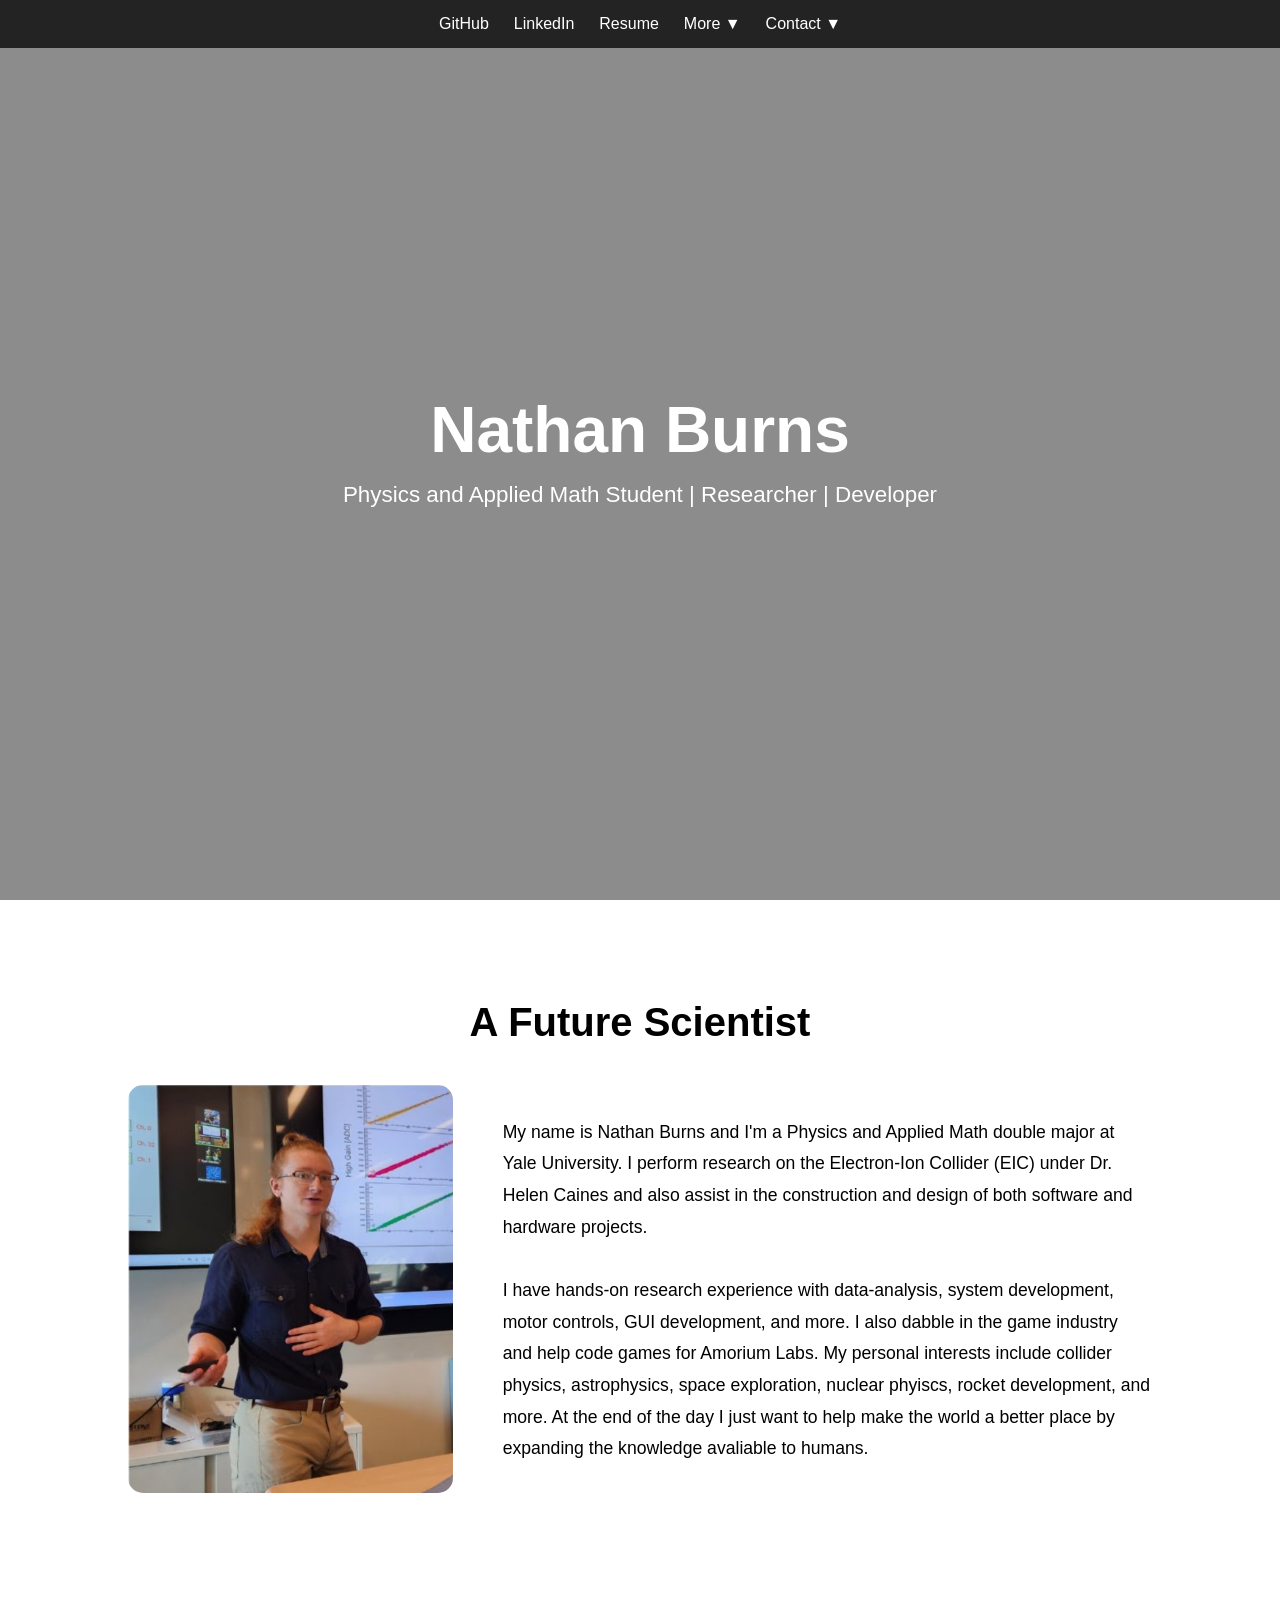
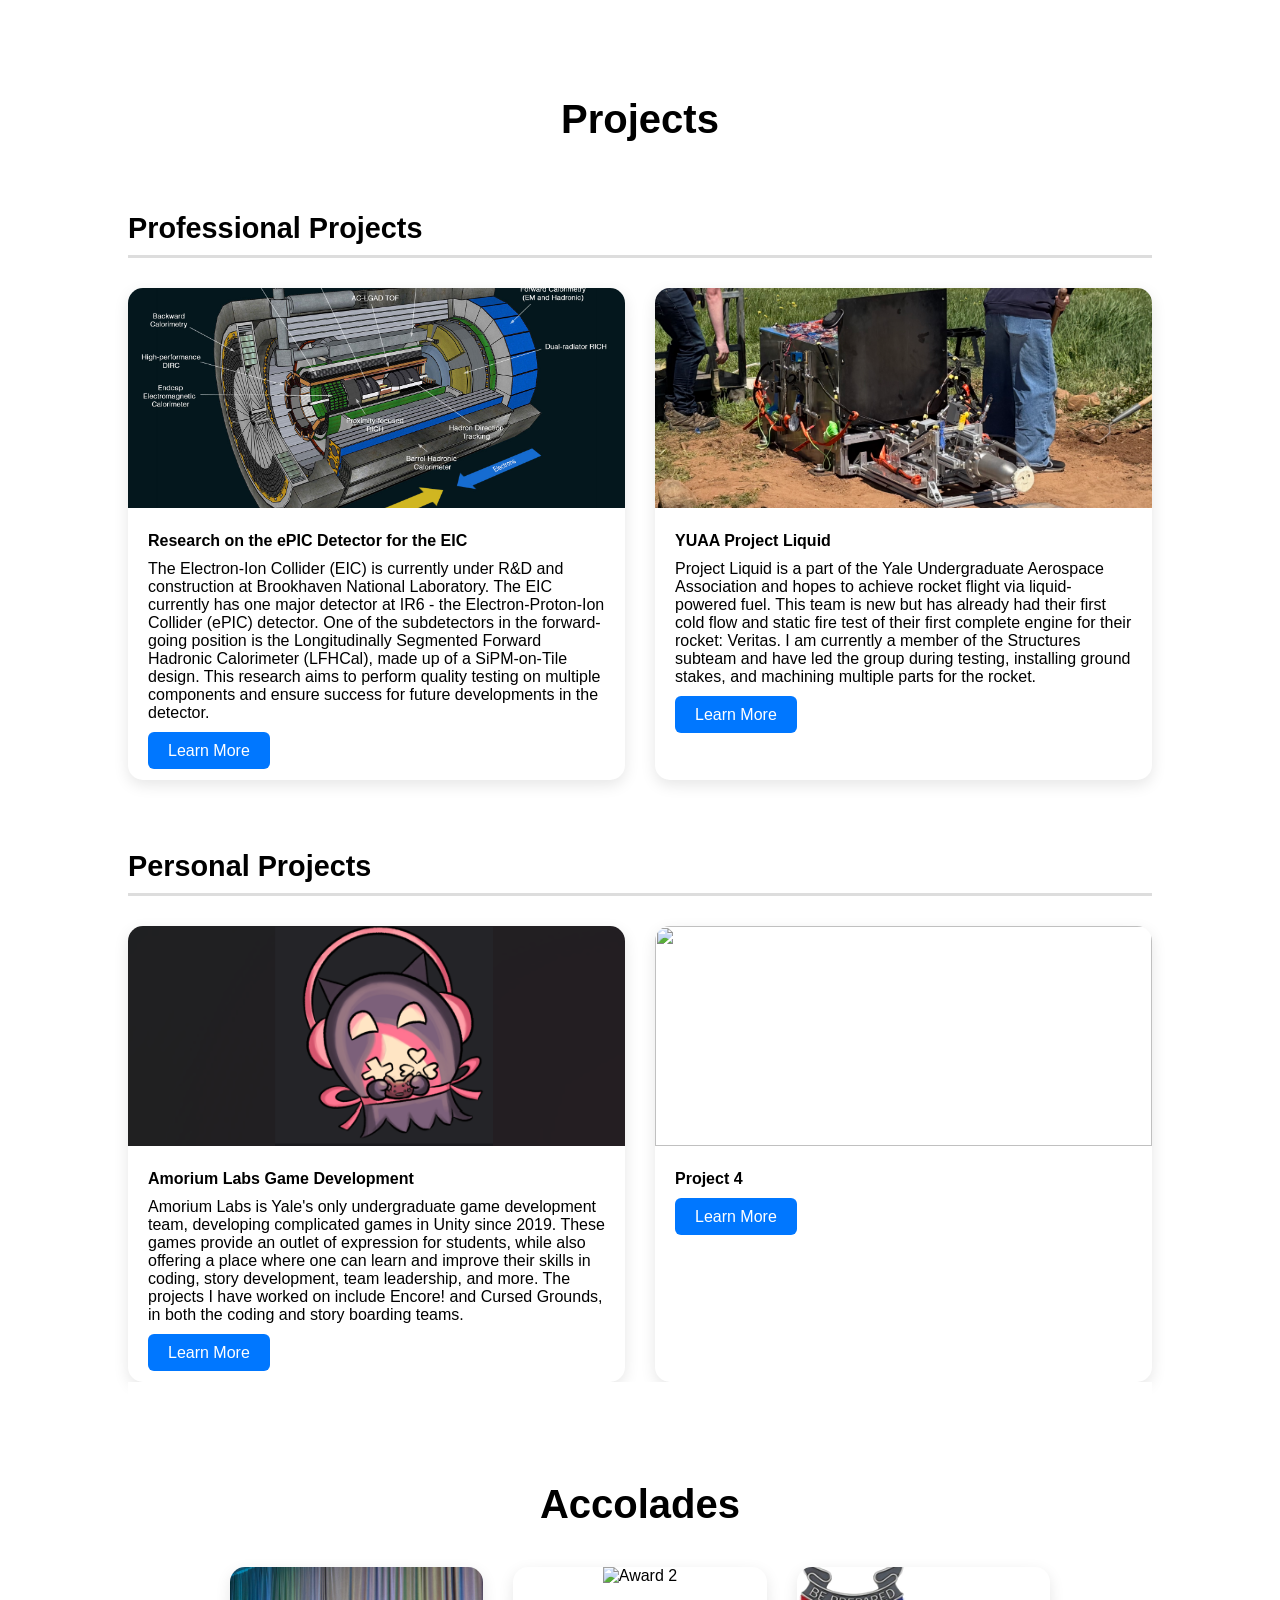
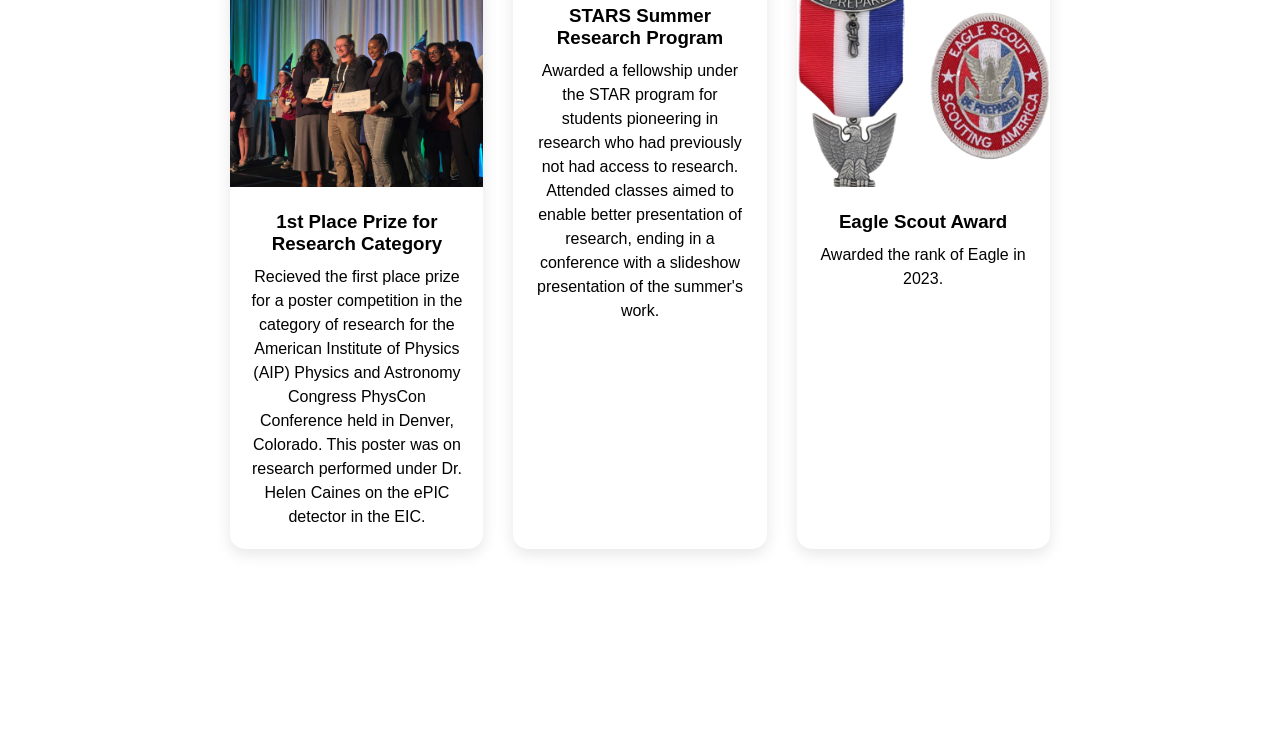
==== index.html @ 67f85440 "Update index.html" ====
<!DOCTYPE html>

<html lang="en">
<head>
    <meta charset="UTF-8">
    <meta name="viewport" content="width=device-width, initial-scale=1.0">
    <title>Nathan Burns | Portfolio</title>


<style>

    *{
        margin:0;
        padding:0;
        box-sizing:border-box;
        font-family:Arial, Helvetica, sans-serif;
    }

    html{
        scroll-behavior:smooth;
    }

    body{
        background:white;
        overflow-x:hidden;
    }

    /* ---------------- HEADER ---------------- */

    header{
        position:fixed;
        top:0;
        width:100%;
        z-index:1000;
        background:rgba(0,0,0,0.75);
        backdrop-filter:blur(8px);
    }

    nav{
        display:flex;
        justify-content:center;
        align-items:center;
        gap:25px;
        padding:15px;
    }

    nav a,
    .dropdown-btn{
        color:white;
        text-decoration:none;
        cursor:pointer;
        font-size:1rem;
        transition:.3s;
    }

    nav a:hover,
    .dropdown-btn:hover{
        color:#00bfff;
    }

    /* ---------------- DROPDOWN ---------------- */

    .dropdown{
        position:relative;
    }

    .dropdown-content{
        display:none;
        position:absolute;
        top:100%;
        left:0;
        min-width:240px;
        background:white;
        border-radius:8px;
        overflow:hidden;
        box-shadow:0 0 20px rgba(0,0,0,.15);
    }

    .dropdown:hover .dropdown-content{
        display:block;
    }

    .dropdown-content a{
        color:black;
        display:block;
        padding:12px;
    }

    .dropdown-content a:hover{
        background:#f2f2f2;
    }

    .dropdown-header{
        font-weight:bold;
        padding:10px;
        background:#ececec;
        color:#333;
    }

    .divider{
        border-top:1px solid #ddd;
    }

    /* ---------------- HERO ---------------- */

    .hero{
        height:100vh;
        background-image:url("images/Sphenix_Detector.jpeg");
        background-size:cover;
        background-position:center;
        display:flex;
        justify-content:center;
        align-items:center;
        text-align:center;
        color:white;
        position:relative;
    }

    .hero::before{
        content:"";
        position:absolute;
        inset:0;
        background:rgba(0,0,0,0.45);
    }

    .hero-content{
        position:relative;
        z-index:1;
    }

    .hero h1{
        font-size:4rem;
        margin-bottom:15px;
    }

    .hero p{
        font-size:1.4rem;
    }

    /* ---------------- SECTIONS ---------------- */

    section{
        padding:100px 10%;
        background:white;
    }

    h2{
        font-size:2.5rem;
        margin-bottom:40px;
        text-align:center;
    }

    /* ---------------- ABOUT ---------------- */

    .about-container{
        display:flex;
        gap:50px;
        align-items:center;
        flex-wrap:wrap;
    }

    .about-image{
        flex:1;
        min-width:250px;
    }

    .about-image img{
        width:100%;
        border-radius:15px;
    }

    .about-text{
        flex:2;
        min-width:300px;
        font-size:1.1rem;
        line-height:1.8;
    }

    /* ---------------- PROJECTS ---------------- */

    .project-category{
        margin-top:70px;
    }

    .project-category h3{
        margin-bottom:30px;
        font-size:1.8rem;
        border-bottom:3px solid #ddd;
        padding-bottom:10px;
    }

    .project-grid{
        display:grid;
        grid-template-columns:repeat(auto-fit, minmax(350px, 1fr));
        gap:30px;
    }

    .project-card{
        background:white;
        border-radius:15px;
        overflow:hidden;
        box-shadow:0 5px 15px rgba(0,0,0,.1);
        transition:.3s;
    }

    .project-card:hover{
        transform:translateY(-5px);
    }

    .project-card img{
        width:100%;
        height:220px;
        object-fit:cover;
    }

    .project-info{
        padding:20px;
    }

    .project-info h4{
        margin-bottom:10px;
    }

    .project-info p{
        margin-bottom:20px;
    }

    .project-btn{
        background:#0077ff;
        color:white;
        text-decoration:none;
        padding:10px 20px;
        border-radius:6px;
    }

    .project-btn:hover{
        background:#0059bf;
    }


    /* ---------------- ACCOLADES ---------------- */

    .accolades-grid{
        display:grid;
        grid-template-columns:repeat(auto-fit, minmax(250px, 1fr));
        gap:30px;
        margin-top:40px;
    }
    
    .accolade-card{
        text-align:center;
        background:white;
        border-radius:15px;
        overflow:hidden;
        box-shadow:0 5px 15px rgba(0,0,0,.1);
        transition:.3s;
    }
    
    .accolade-card:hover{
        transform:translateY(-5px);
    }
    
    .accolade-card img{
        width:100%;
        height:220px;
        object-fit:cover;
    }
    
    .accolade-info{
        padding:20px;
    }
    
    .accolade-info h3{
        margin-bottom:10px;
    }
    
    .accolade-info p{
        line-height:1.5;
    }

    /* ---------------- ANIMATIONS ---------------- */

    .hidden{
        opacity:0;
        transform:translateY(80px);
        transition:all 1s ease;
    }

    .show{
        opacity:1;
        transform:translateY(0);
    }

    /* ---------------- MOBILE ---------------- */

    @media(max-width:768px){

        .hero h1{
            font-size:2.5rem;
        }

        nav{
            flex-wrap:wrap;
        }

        .about-container{
            flex-direction:column;
        }
    }

</style>


</head>

<body>

<header>


<nav>

    <a href="https://github.com/NathanB6617">GitHub</a>

    <a href="https://www.linkedin.com/in/nathanael-burns-0541903a4/">
        LinkedIn
    </a>

    <a href="BURNS_NATHAN_CV_2026.docx" download>
        Resume
    </a>

    <div class="dropdown">

        <span class="dropdown-btn">
            More ▼
        </span>

        <div class="dropdown-content">

            <a href="projects/epic.html">
                ePIC Detector
            </a>

            <a href="projects/fusion.html">
                Project Liquid
            </a>

            <div class="divider"></div>

            <a href="projects/mira.html">
                Amorium Labs
            </a>

            <a href="projects/project2.html">
                Personal Game Development
            </a>
            <a href="#accolades">
                Accolades</a>

        </div>
    </div>

    <div class="dropdown">

        <span class="dropdown-btn">
            Contact ▼
        </span>

        <div class="dropdown-content">

            <a>Email: INSERT EMAIL </a>

            <a>Phone: INSERT PHONE </a>

        </div>

    </div>

</nav>


</header>

<section class="hero">


<div class="hero-content">

    <h1>Nathan Burns</h1>

    <p>
        Physics and Applied Math Student | Researcher | Developer
    </p>

</div>


</section>

<section id="about" class="hidden">


<h2>A Future Scientist</h2>

<div class="about-container">

    <div class="about-image">
        <img src="images/Giving_Talk.jpg" alt="Profile Picture">
    </div>

    <div class="about-text">

        <p>

            My name is Nathan Burns and I'm a Physics and Applied Math double major at Yale University. I perform research on the Electron-Ion Collider (EIC) under Dr. Helen Caines and also assist in the construction and design of both software and hardware projects.
<br> <br>
            I have hands-on research experience with data-analysis, system development, motor controls, GUI development, and more. I also dabble in the game industry and help code games for Amorium Labs. My personal interests include collider physics, astrophysics, space exploration, nuclear phyiscs, rocket development, and more. At the end of the day I just want to help make the world a better place by expanding the knowledge avaliable to humans. 

        </p>

    </div>

</div>


</section>

<section id="projects" class="hidden">


<h2>Projects</h2>

<div class="project-category">

    <h3>Professional Projects</h3>

    <div class="project-grid">

        <div class="project-card">

            <img src="images/ePIC_Image.jpg">

            <div class="project-info">

                <h4>Research on the ePIC Detector for the EIC</h4>

                <p>
                    The Electron-Ion Collider (EIC) is currently under R&D and construction at Brookhaven National Laboratory. The EIC currently has one major detector at IR6 - the Electron-Proton-Ion Collider (ePIC) detector. One of the subdetectors in the forward-going position is the Longitudinally Segmented Forward Hadronic Calorimeter (LFHCal), made up of a SiPM-on-Tile design. This research aims to perform quality testing on multiple components and ensure success for future developments in the detector.
                </p>

                <a class="project-btn"
                   href="projects/epic.html">

                    Learn More

                </a>

            </div>

        </div>

        <div class="project-card">

            <img src="images/Engine_Test.jpg">

            <div class="project-info">

                <h4>YUAA Project Liquid</h4>

                <p>
                    Project Liquid is a part of the Yale Undergraduate Aerospace Association and hopes to achieve rocket flight via liquid-powered fuel. This team is new but has already had their first cold flow and static fire test of their first complete engine for their rocket: Veritas. I am currently a member of the Structures subteam and have led the group during testing, installing ground stakes, and machining multiple parts for the rocket.
                </p>

                <a class="project-btn"
                   href="projects/Pliq.html">

                    Learn More

                </a>

            </div>

        </div>

    </div>

</div>

<div class="project-category">

    <h3>Personal Projects</h3>

    <div class="project-grid">

        <div class="project-card">

            <img src="images/Amorium_Mori.png">

            <div class="project-info">

                <h4>Amorium Labs Game Development</h4>

                <p>
                    Amorium Labs is Yale's only undergraduate game development team, developing complicated games in Unity since 2019. These games provide an outlet of expression for students, while also offering a place where one can learn and improve their skills in coding, story development, team leadership, and more. The projects I have worked on include Encore! and Cursed Grounds, in both the coding and story boarding teams. 
                </p>

                <a class="project-btn"
                   href="projects/Amorium.html">

                    Learn More

                </a>

            </div>

        </div>

        <div class="project-card">

            <img src="images/----">

            <div class="project-info">

                <h4>Project 4</h4>

                <p>
                    
                </p>

                <a class="project-btn"
                   href="projects/-----">

                    Learn More

                </a>

            </div>

        </div>

    </div>

</div>

    <section id="accolades" class="hidden">

    <h2>Accolades</h2>

    <div class="accolades-grid">

        <div class="accolade-card">

            <img src="images/Poster_Award.jpg"
                 alt="Award 1">

            <div class="accolade-info">

                <h3>1st Place Prize for Research Category</h3>

                <p>
                    Recieved the first place prize for a poster competition in the category of research for the American Institute of Physics (AIP) Physics and Astronomy Congress PhysCon Conference held in Denver, Colorado. This poster was on research performed under Dr. Helen Caines on the ePIC detector in the EIC. 
                </p>

            </div>

        </div>

        <div class="accolade-card">

            <img src="images/STARS_Summer_Boys.jpeg"
                 alt="Award 2">

            <div class="accolade-info">

                <h3>STARS Summer Research Program</h3>

                <p>
                    Awarded a fellowship under the STAR program for students pioneering in research who had previously not had access to research. Attended classes aimed to enable better presentation of research, ending in a conference with a slideshow presentation of the summer's work. 
                </p>

            </div>

        </div>

        <div class="accolade-card">

            <img src="images/Eagle_Scout_medal_(Boy_Scouts_of_America).png"
                 alt="Award 3">

            <div class="accolade-info">

                <h3>Eagle Scout Award</h3>

                <p>
                    Awarded the rank of Eagle in 2023. 
                </p>

            </div>

        </div>

    </div>

</section>


</section>

<script>

const observer = new IntersectionObserver((entries)=>{

    entries.forEach(entry=>{

        if(entry.isIntersecting){

            entry.target.classList.add("show");

        }

    });

});

document.querySelectorAll(".hidden")
.forEach((el)=>observer.observe(el));

</script>

</body>
</html>
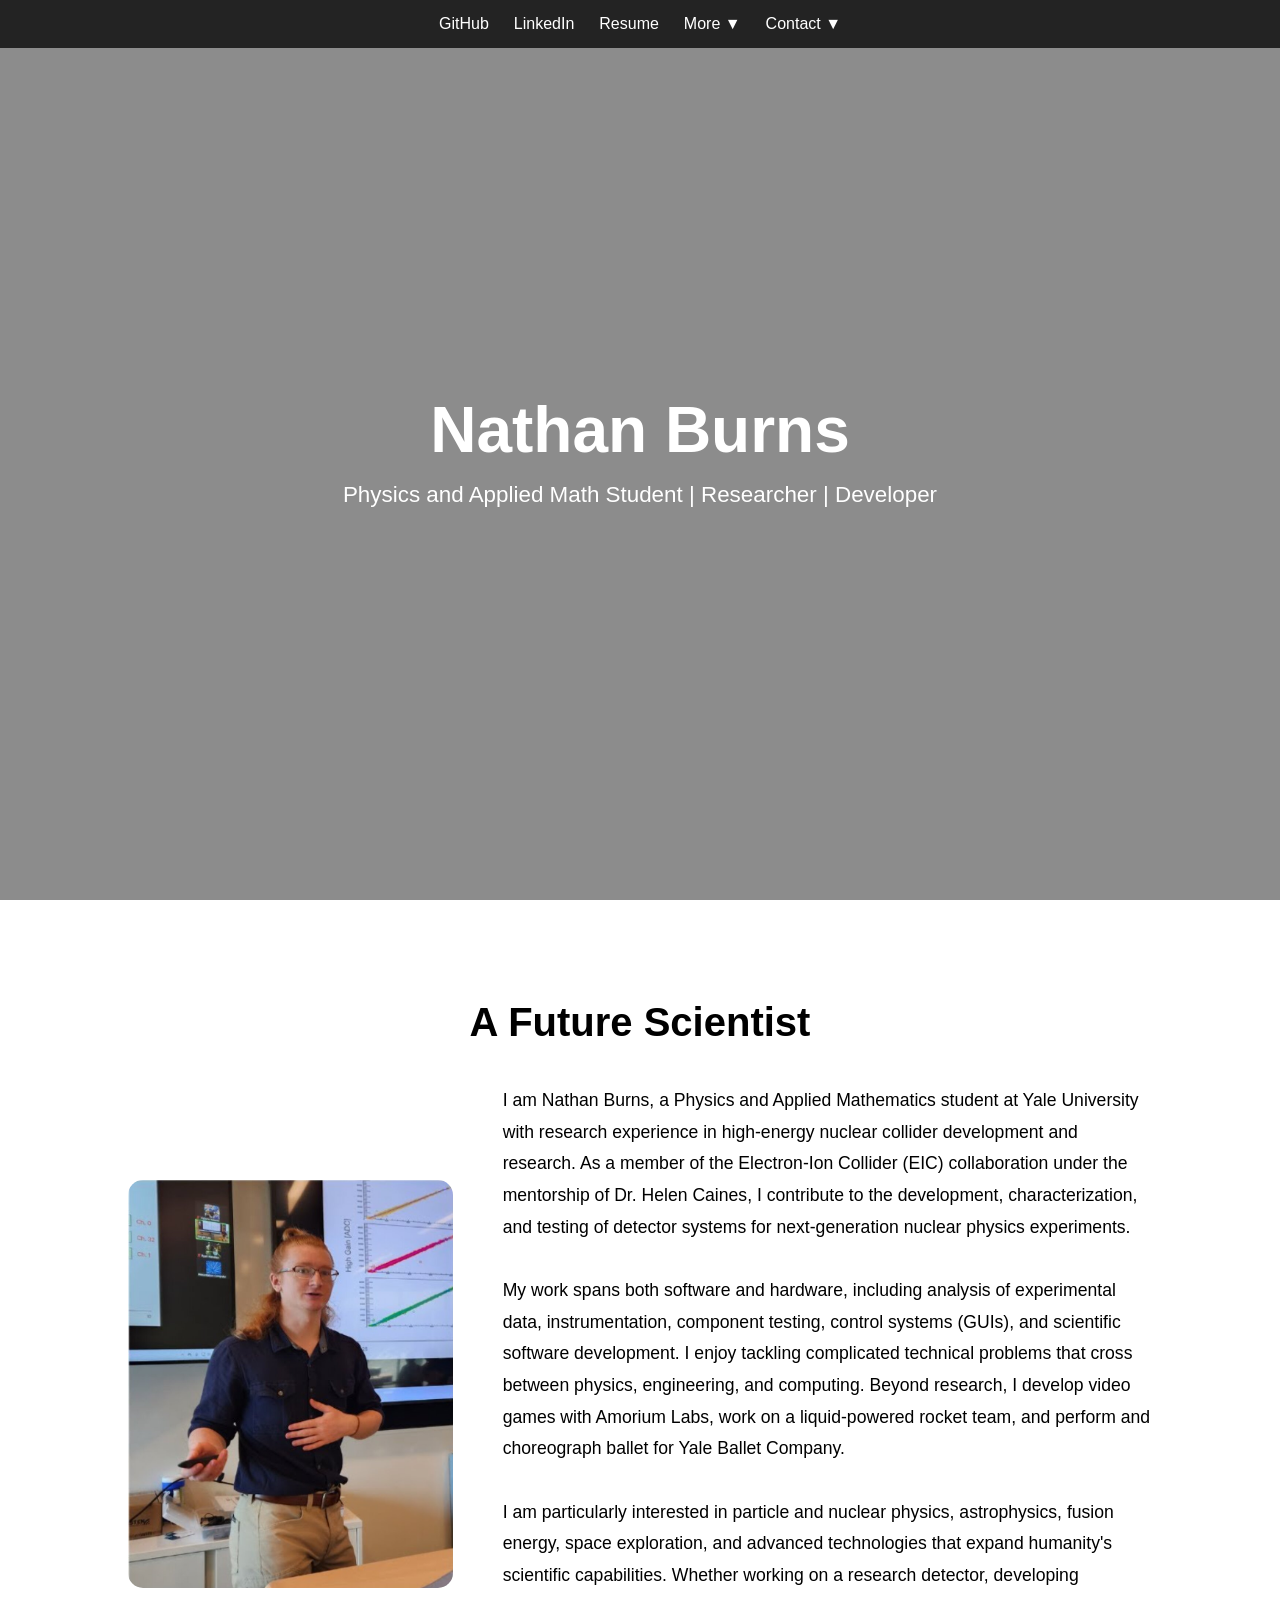
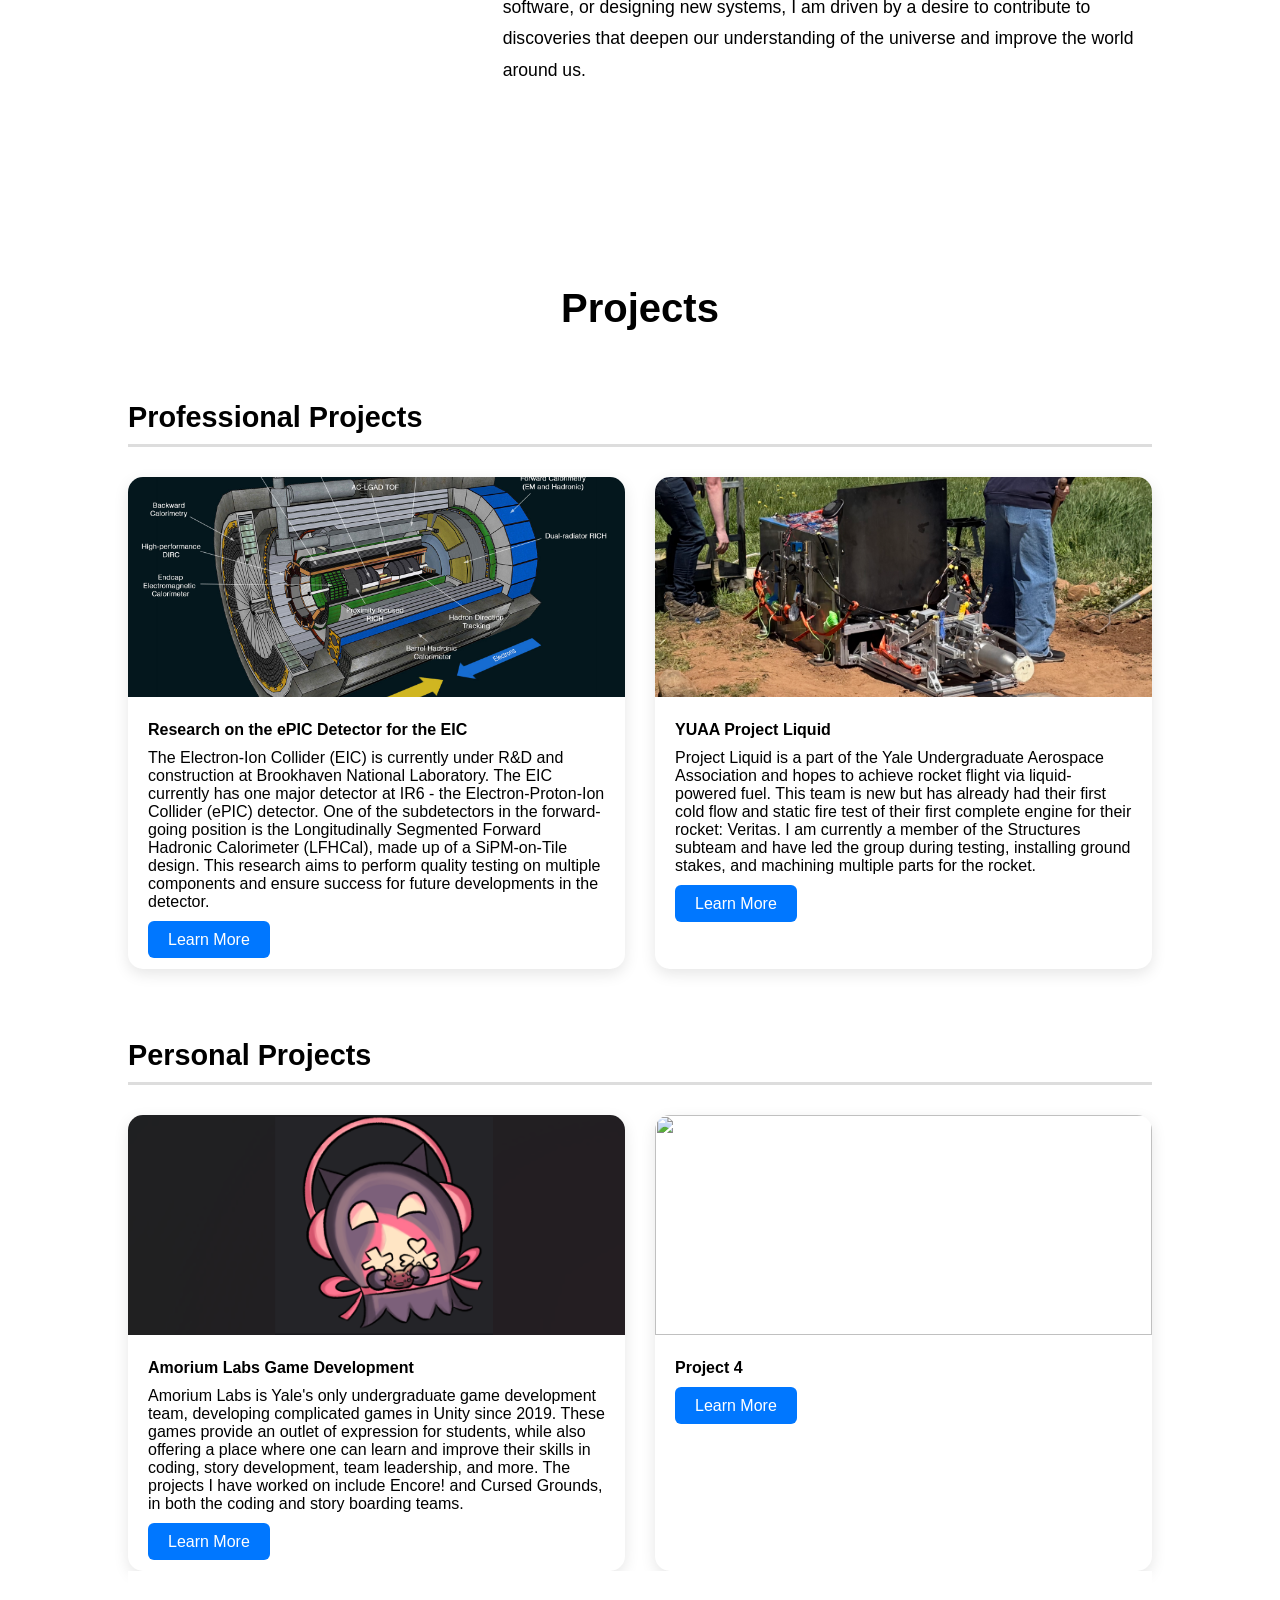
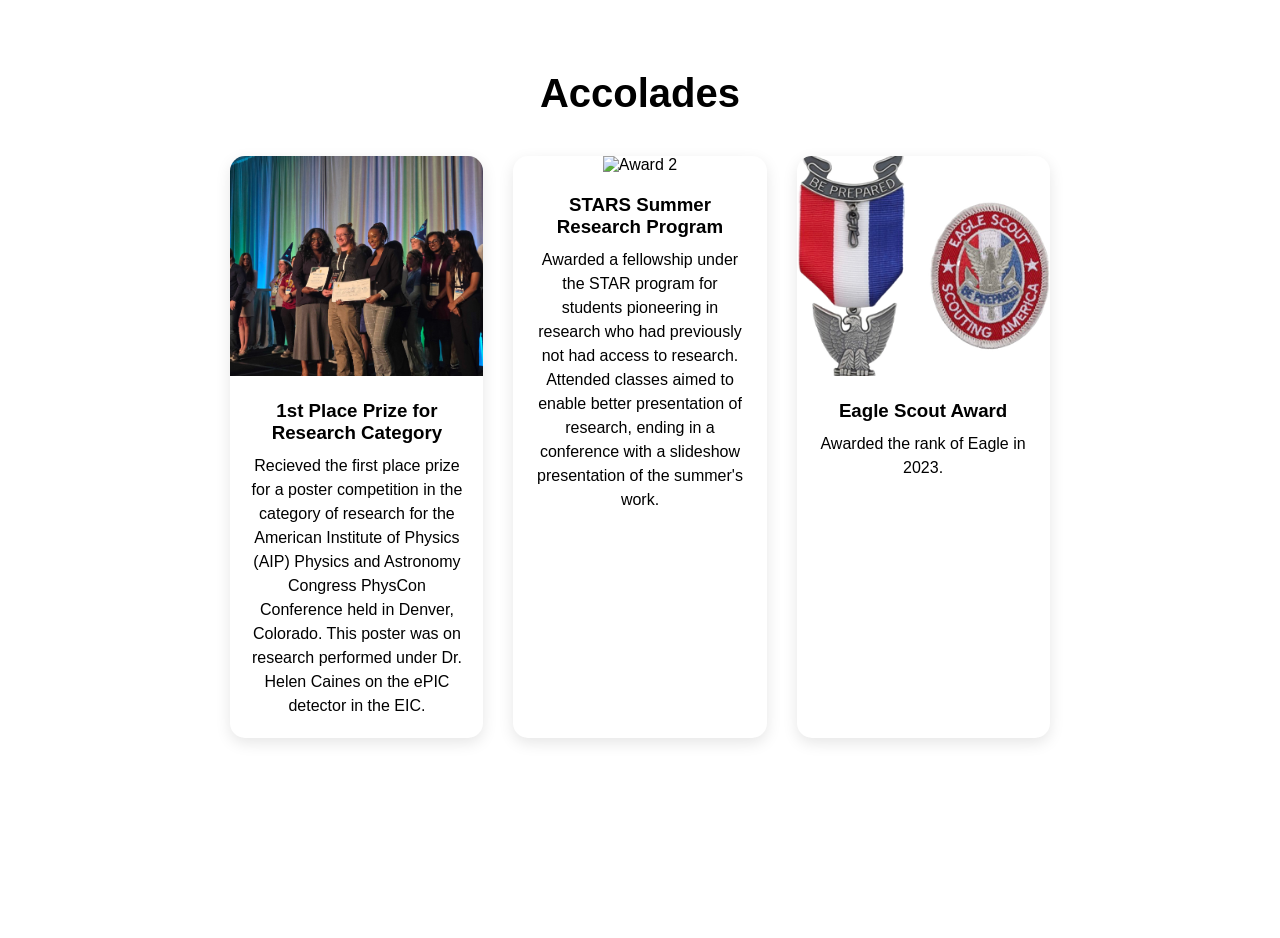
==== commit a317b43b: "Update index.html" ====
--- a/index.html
+++ b/index.html
@@ -413,9 +413,14 @@
 
         <p>
 
-            My name is Nathan Burns and I'm a Physics and Applied Math double major at Yale University. I perform research on the Electron-Ion Collider (EIC) under Dr. Helen Caines and also assist in the construction and design of both software and hardware projects.
+            I am Nathan Burns, a Physics and Applied Mathematics student at Yale University with research experience in high-energy nuclear collider development and research. As a member of the Electron-Ion Collider (EIC) collaboration under the mentorship of Dr. Helen Caines, I contribute to the development, characterization, and testing of detector systems for next-generation nuclear physics experiments.
+
 <br> <br>
-            I have hands-on research experience with data-analysis, system development, motor controls, GUI development, and more. I also dabble in the game industry and help code games for Amorium Labs. My personal interests include collider physics, astrophysics, space exploration, nuclear phyiscs, rocket development, and more. At the end of the day I just want to help make the world a better place by expanding the knowledge avaliable to humans. 
+            My work spans both software and hardware, including analysis of experimental data, instrumentation, component testing, control systems (GUIs), and scientific software development. I enjoy tackling complicated technical problems that cross between physics, engineering, and computing. Beyond research, I develop video games with Amorium Labs, work on a liquid-powered rocket team, and perform and choreograph ballet for Yale Ballet Company.
+
+<br> <br>
+            I am particularly interested in particle and nuclear physics, astrophysics, fusion energy, space exploration, and advanced technologies that expand humanity's scientific capabilities. Whether working on a research detector, developing software, or designing new systems, I am driven by a desire to contribute to discoveries that deepen our understanding of the universe and improve the world around us.
+
 
         </p>
 
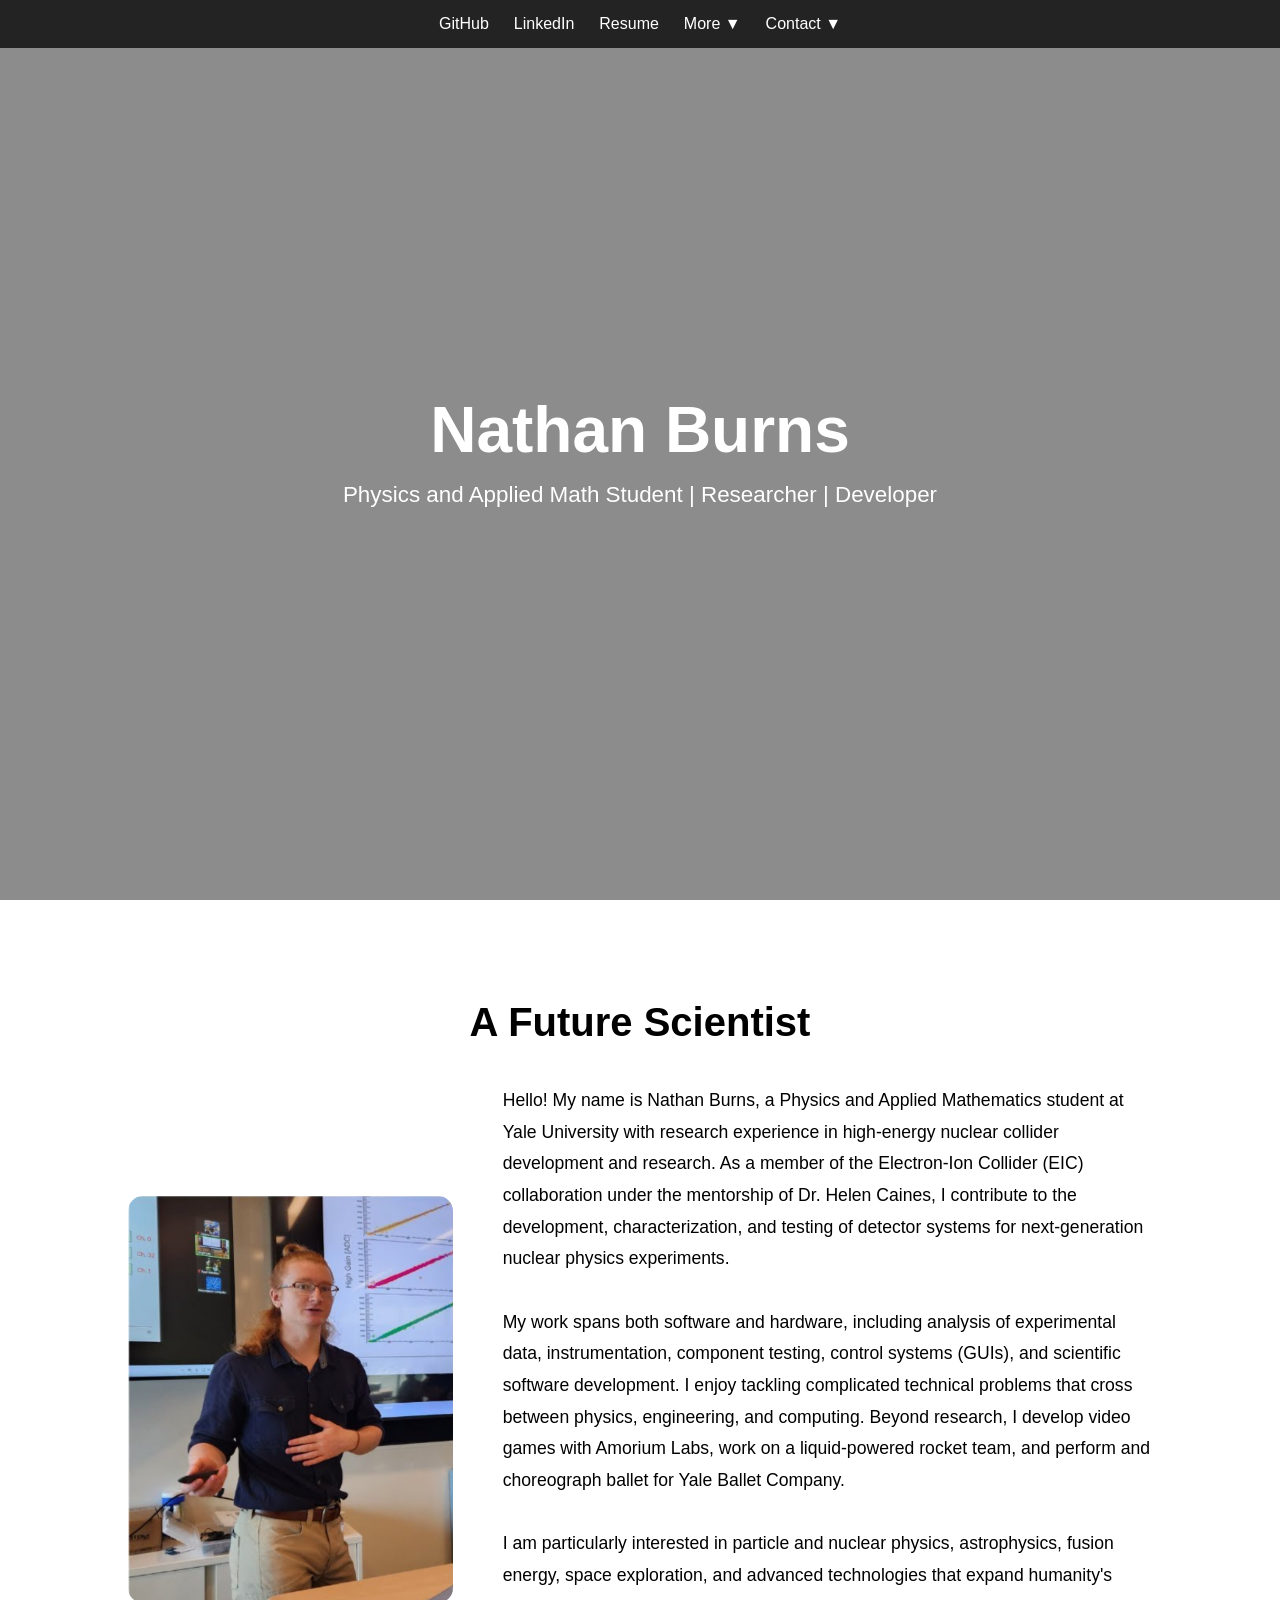
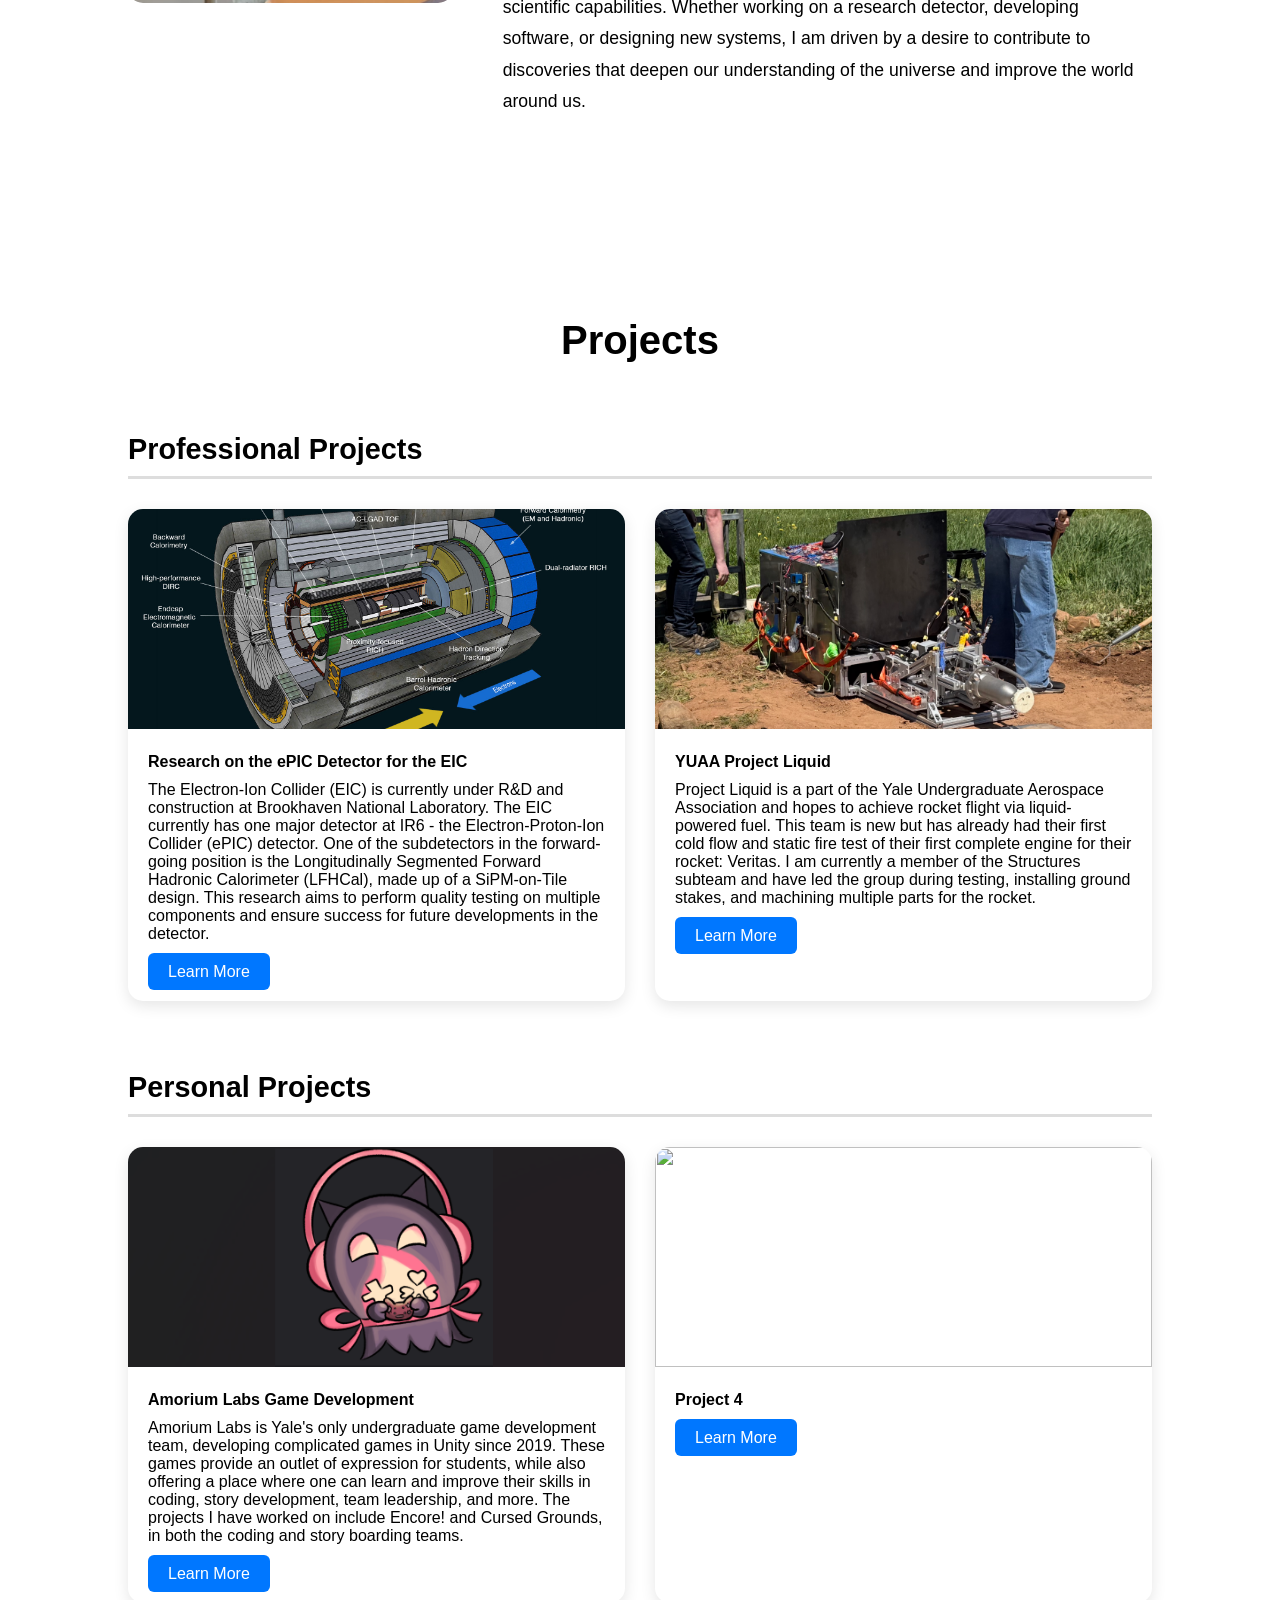
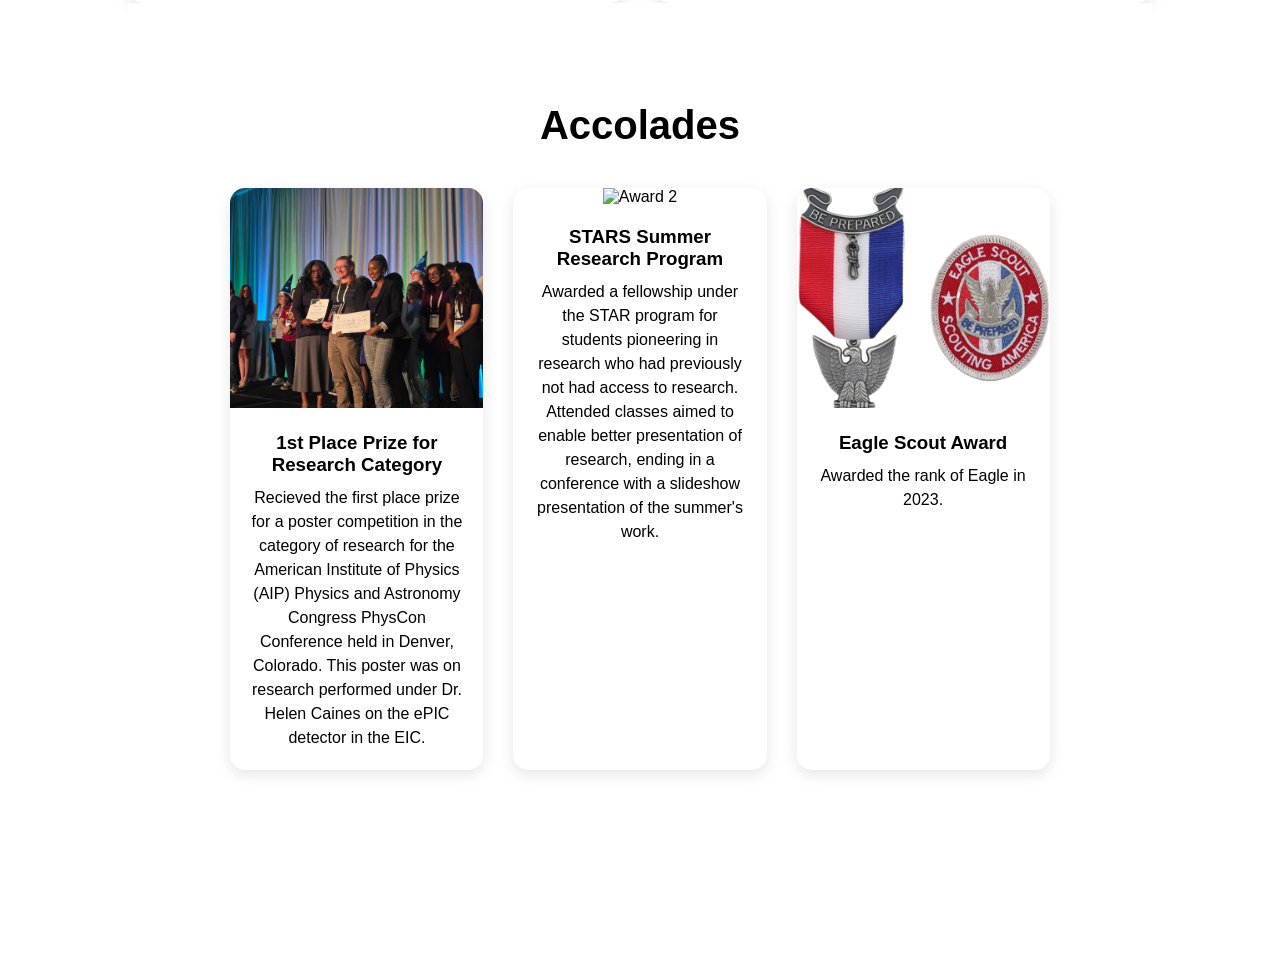
==== commit d2f61fce: "Update index.html" ====
--- a/index.html
+++ b/index.html
@@ -413,7 +413,7 @@
 
         <p>
 
-            I am Nathan Burns, a Physics and Applied Mathematics student at Yale University with research experience in high-energy nuclear collider development and research. As a member of the Electron-Ion Collider (EIC) collaboration under the mentorship of Dr. Helen Caines, I contribute to the development, characterization, and testing of detector systems for next-generation nuclear physics experiments.
+            Hello! My name is Nathan Burns, a Physics and Applied Mathematics student at Yale University with research experience in high-energy nuclear collider development and research. As a member of the Electron-Ion Collider (EIC) collaboration under the mentorship of Dr. Helen Caines, I contribute to the development, characterization, and testing of detector systems for next-generation nuclear physics experiments.
 
 <br> <br>
             My work spans both software and hardware, including analysis of experimental data, instrumentation, component testing, control systems (GUIs), and scientific software development. I enjoy tackling complicated technical problems that cross between physics, engineering, and computing. Beyond research, I develop video games with Amorium Labs, work on a liquid-powered rocket team, and perform and choreograph ballet for Yale Ballet Company.
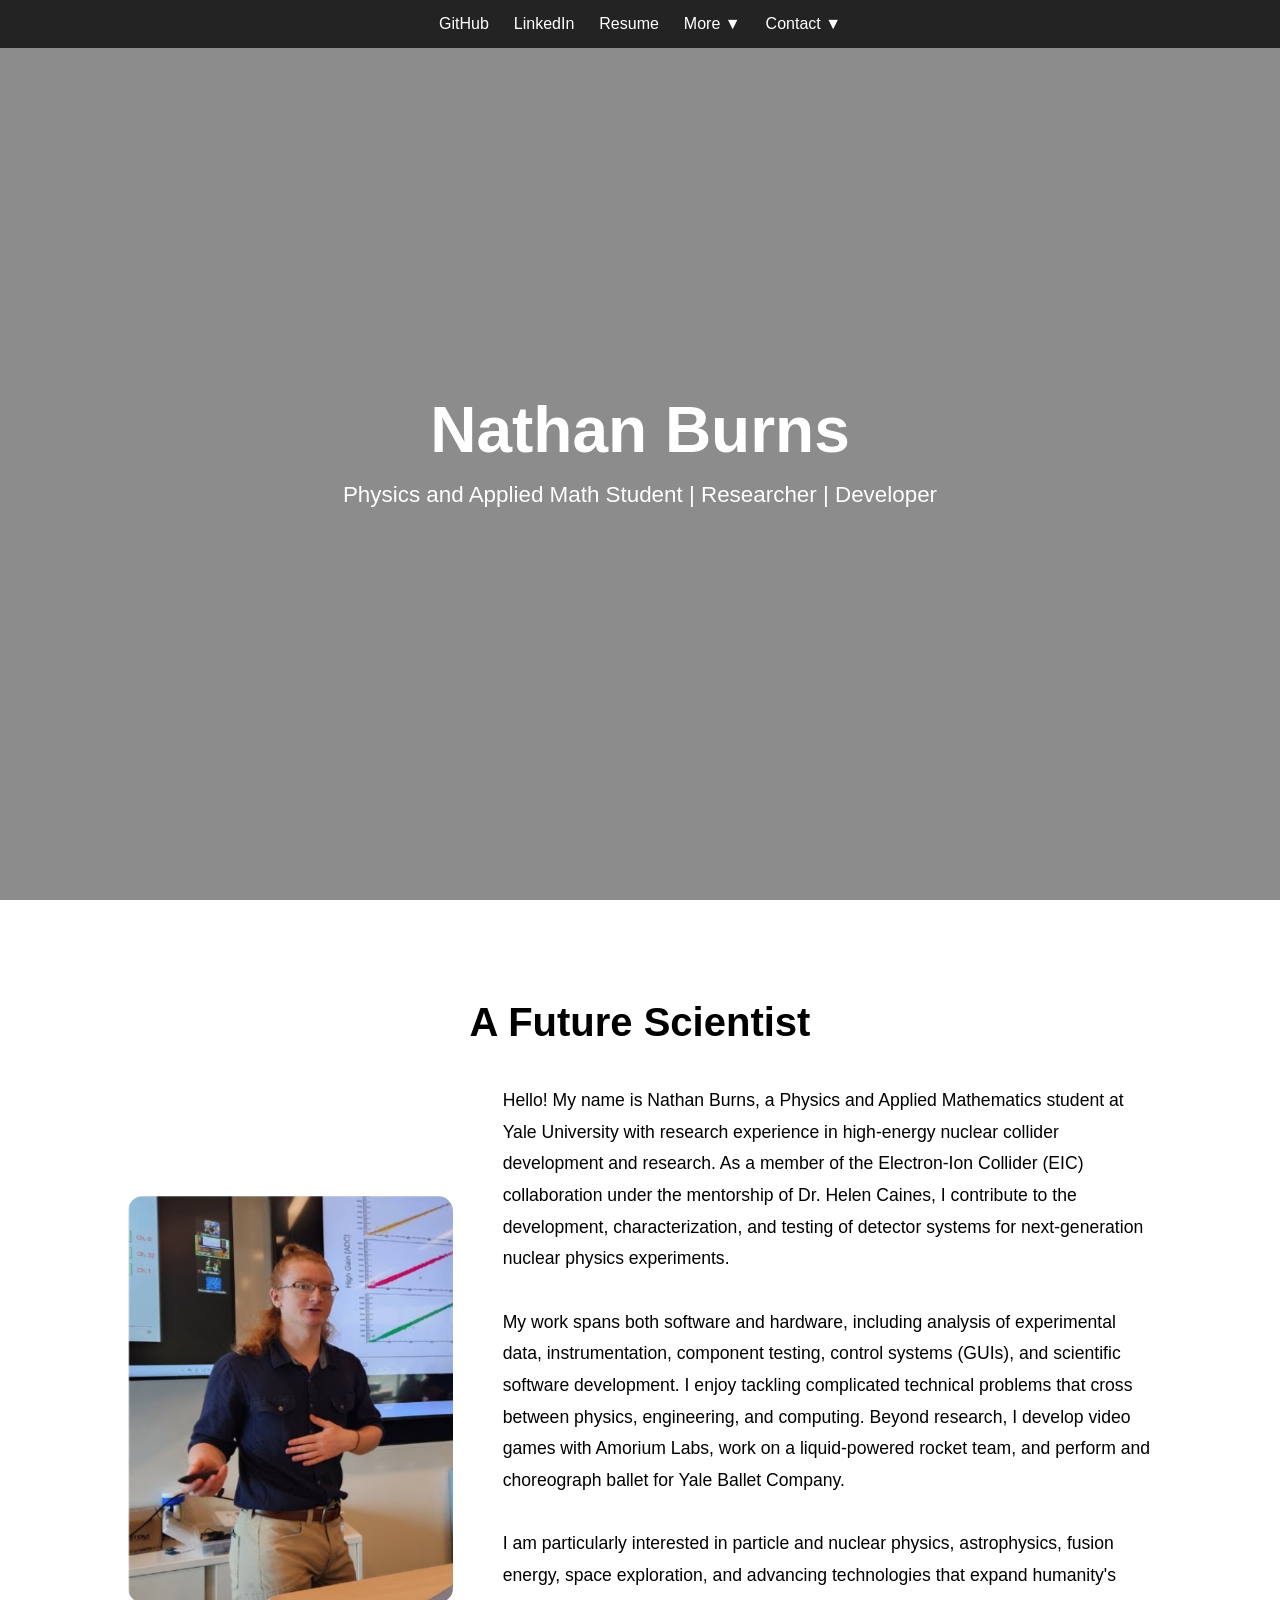
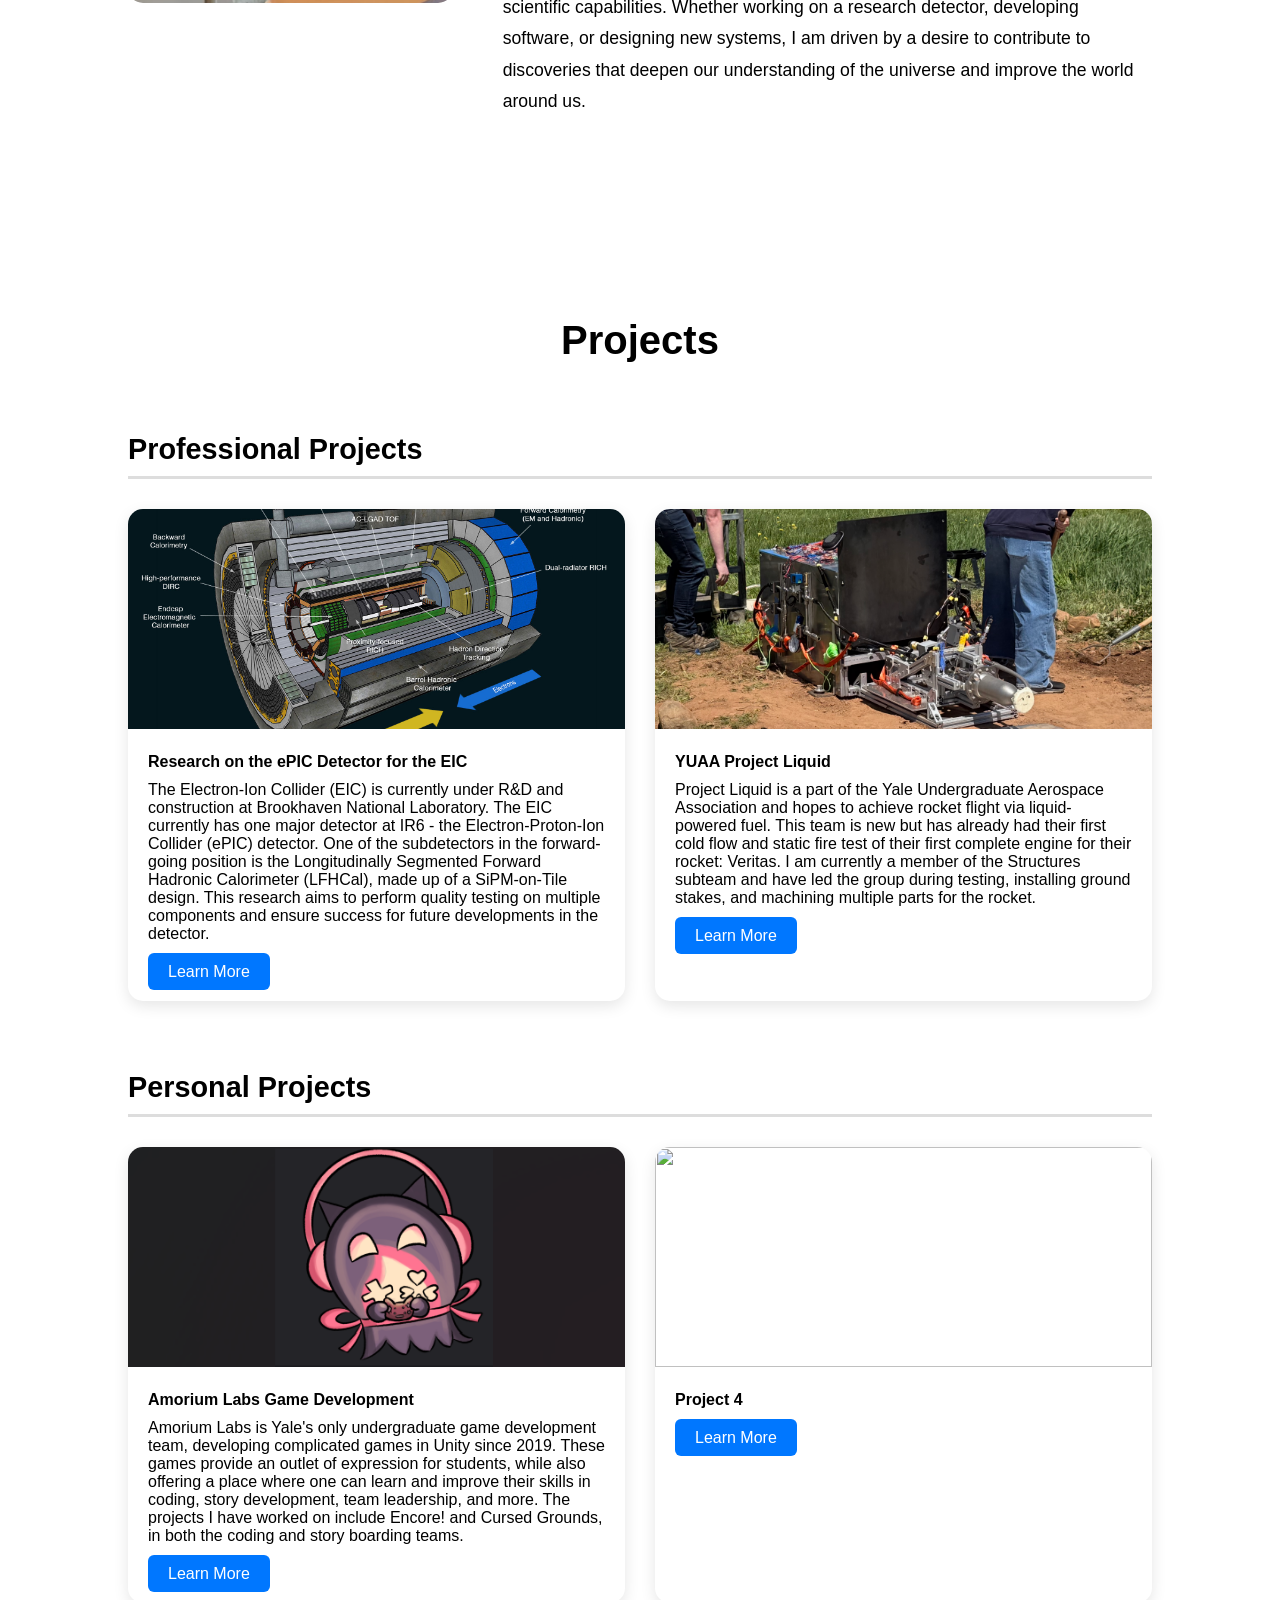
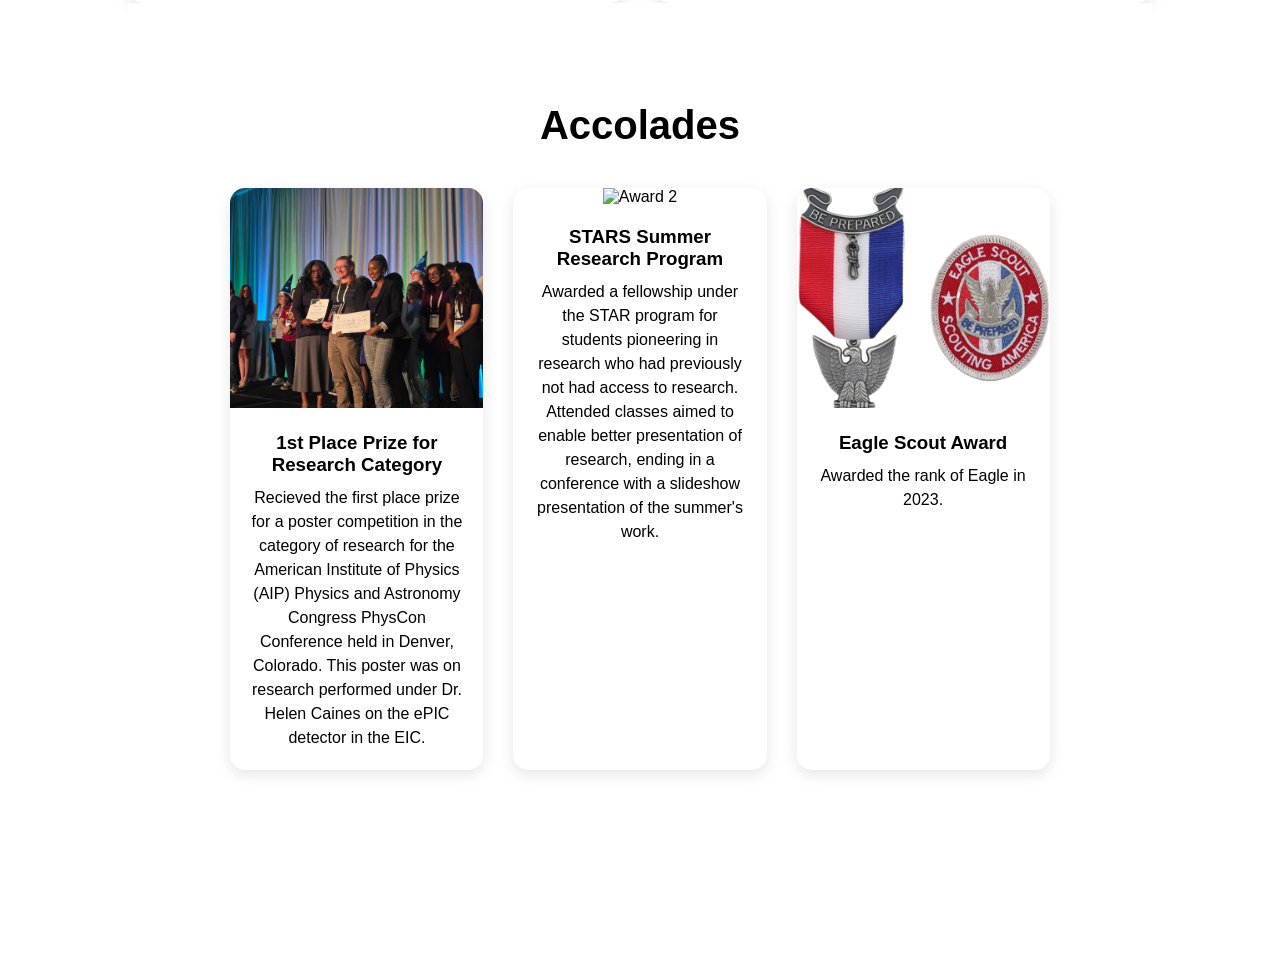
==== commit fe2e1149: "Update index.html" ====
--- a/index.html
+++ b/index.html
@@ -419,7 +419,7 @@
             My work spans both software and hardware, including analysis of experimental data, instrumentation, component testing, control systems (GUIs), and scientific software development. I enjoy tackling complicated technical problems that cross between physics, engineering, and computing. Beyond research, I develop video games with Amorium Labs, work on a liquid-powered rocket team, and perform and choreograph ballet for Yale Ballet Company.
 
 <br> <br>
-            I am particularly interested in particle and nuclear physics, astrophysics, fusion energy, space exploration, and advanced technologies that expand humanity's scientific capabilities. Whether working on a research detector, developing software, or designing new systems, I am driven by a desire to contribute to discoveries that deepen our understanding of the universe and improve the world around us.
+            I am particularly interested in particle and nuclear physics, astrophysics, fusion energy, space exploration, and advancing technologies that expand humanity's scientific capabilities. Whether working on a research detector, developing software, or designing new systems, I am driven by a desire to contribute to discoveries that deepen our understanding of the universe and improve the world around us.
 
 
         </p>
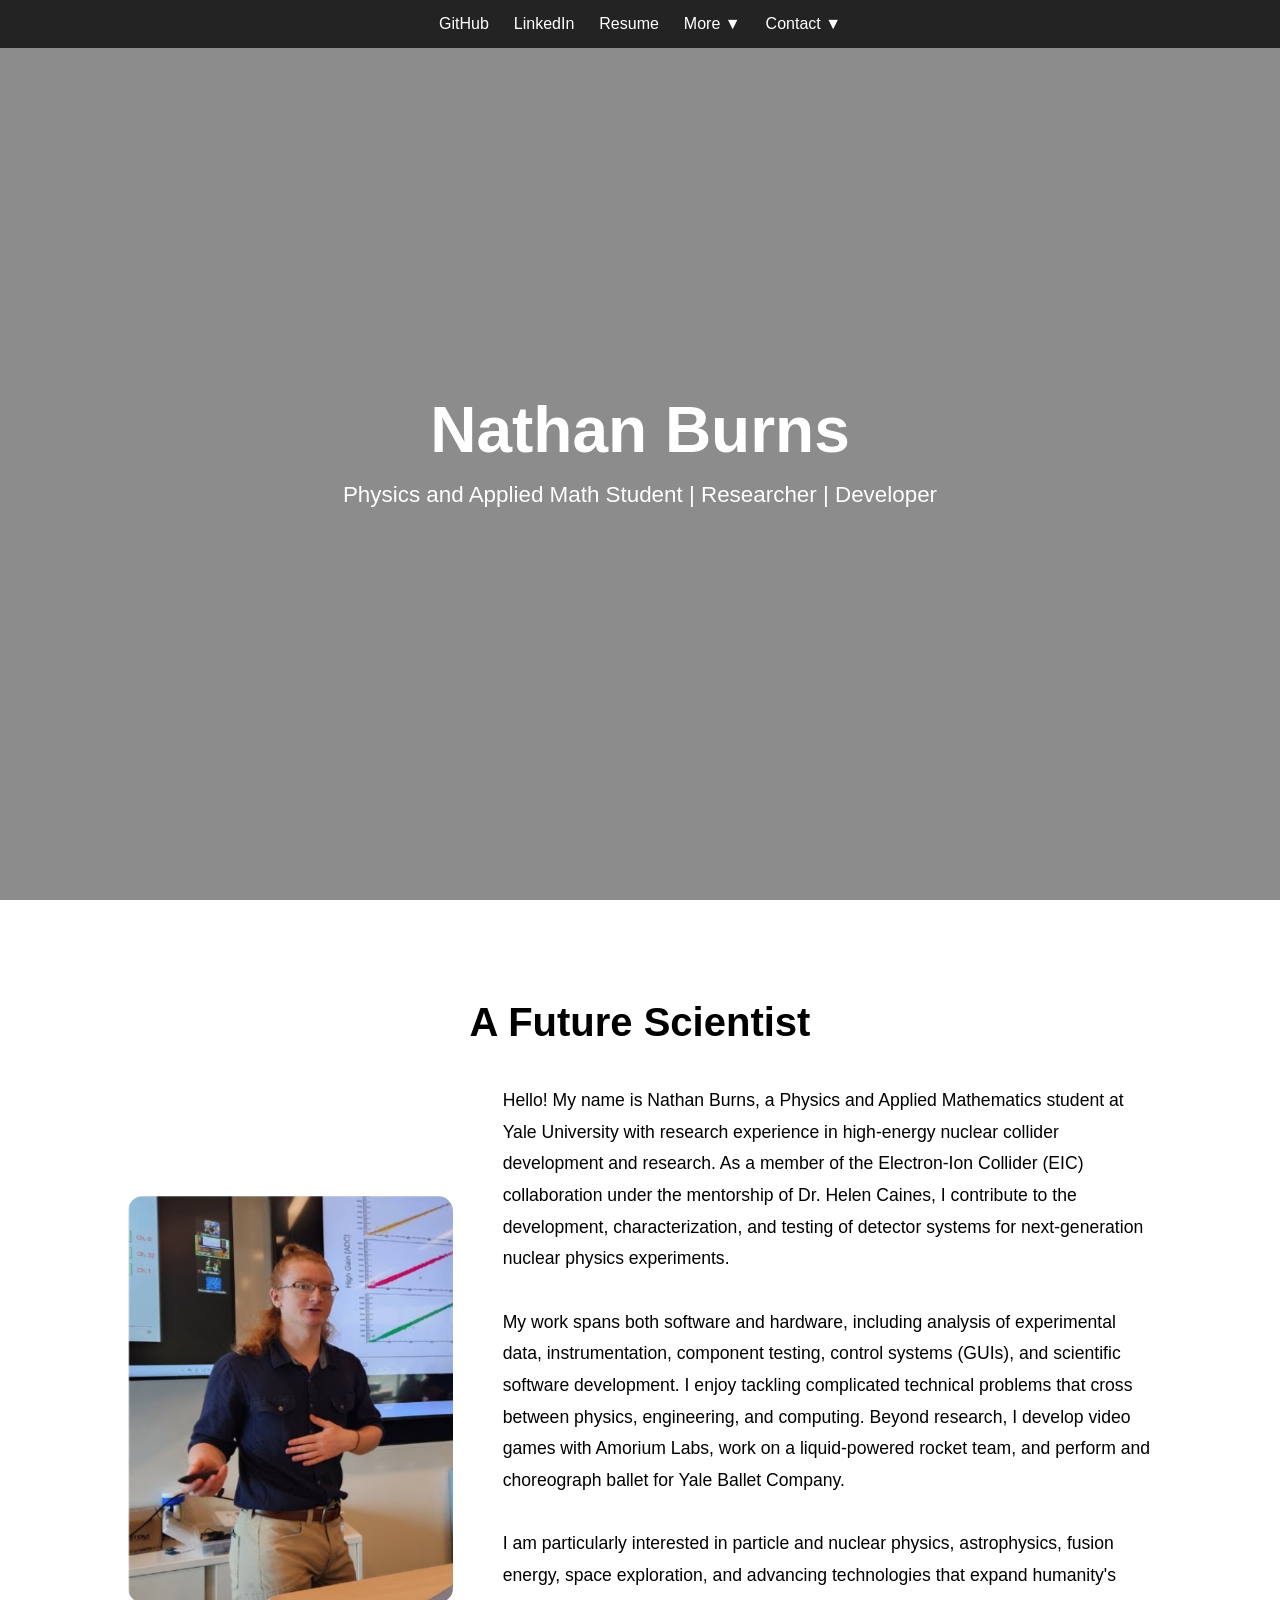
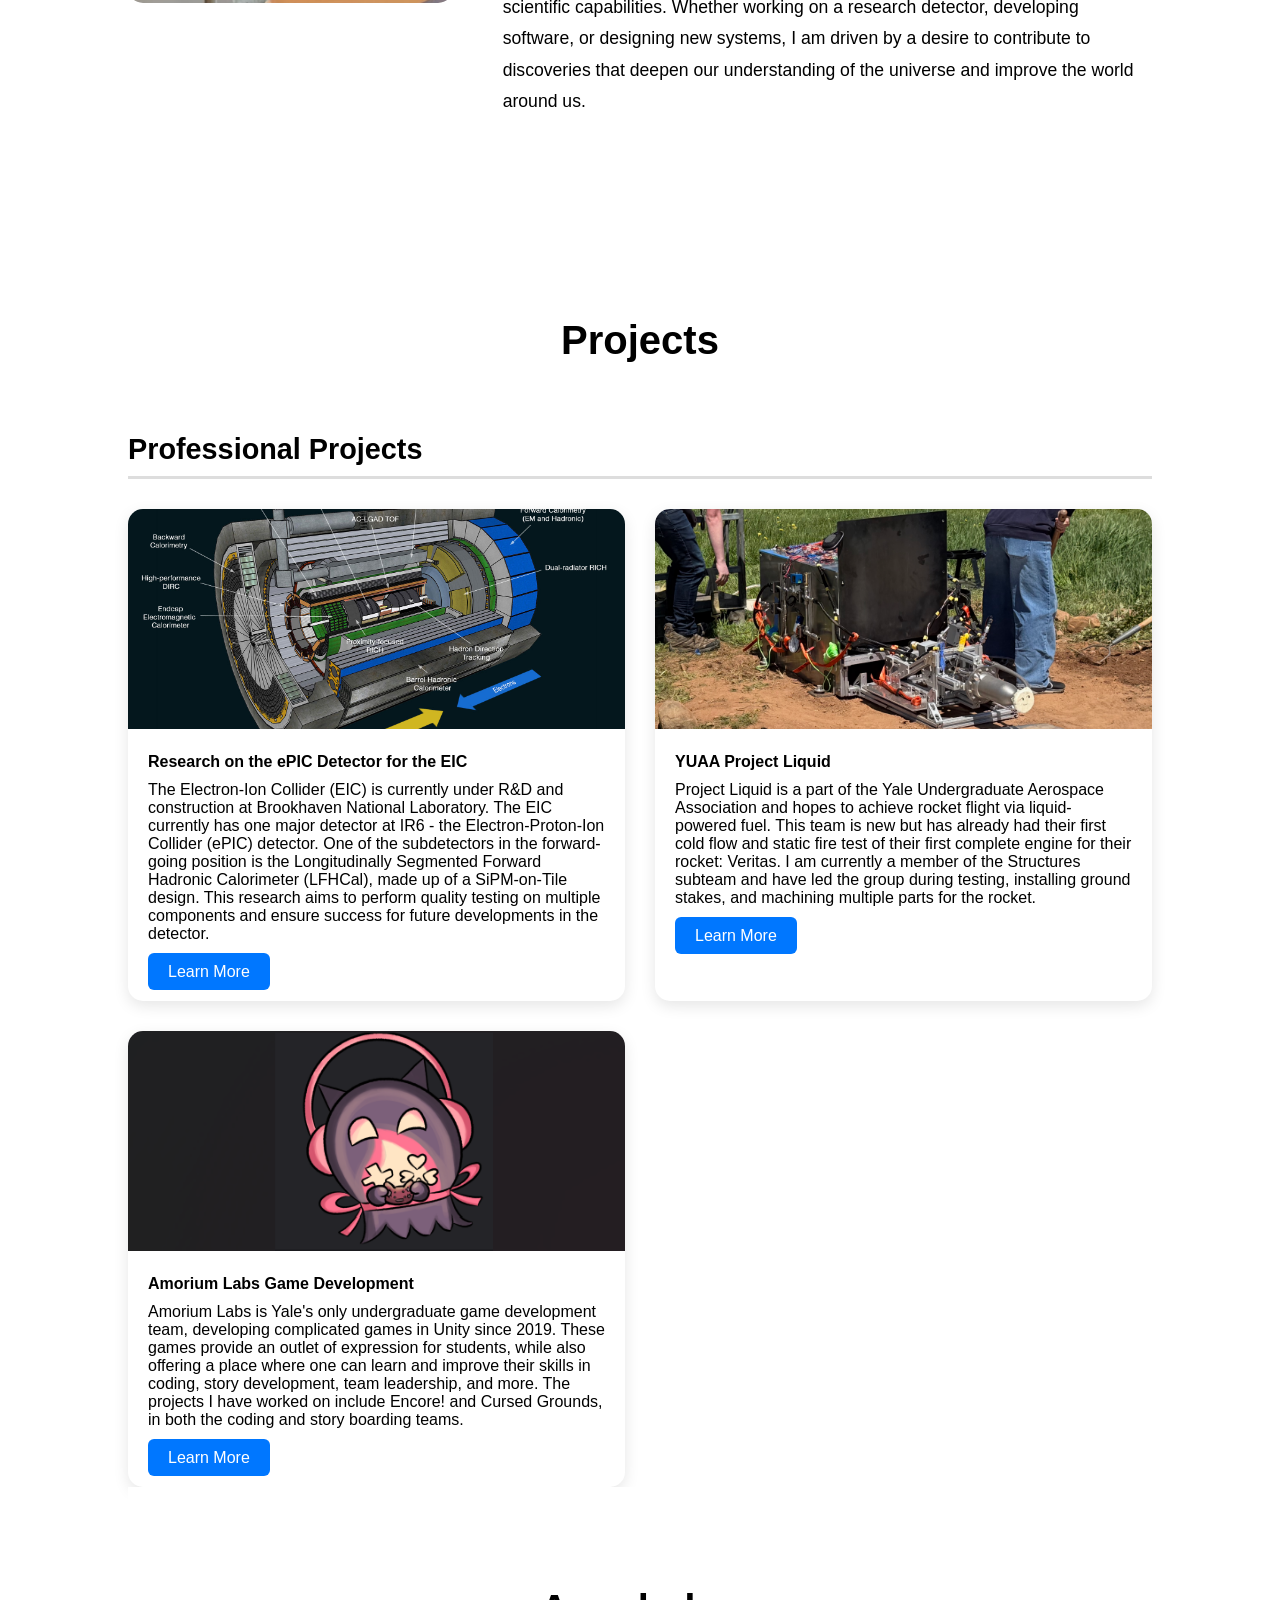
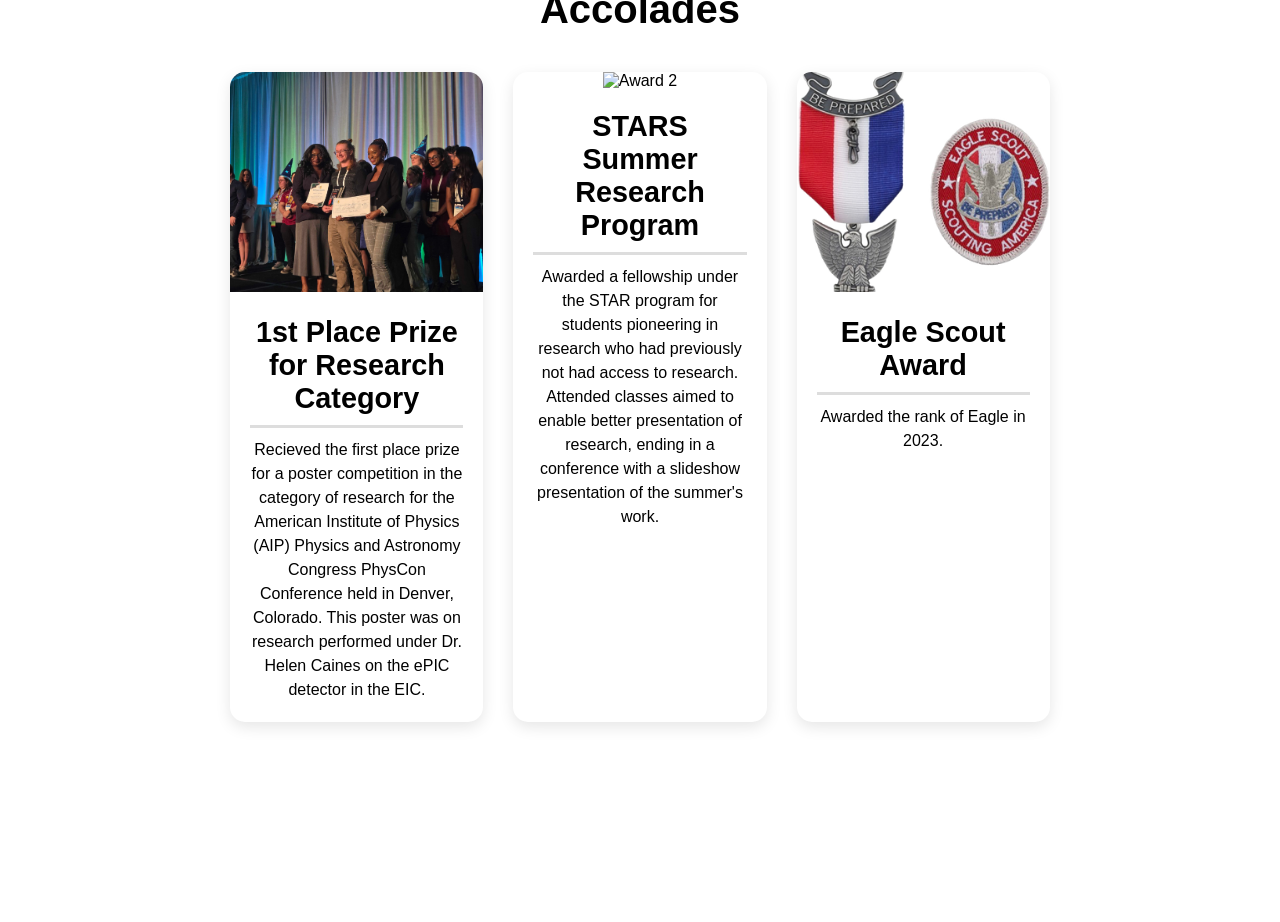
==== commit 1623b66b: "Update index.html" ====
--- a/index.html
+++ b/index.html
@@ -488,16 +488,6 @@
 
         </div>
 
-    </div>
-
-</div>
-
-<div class="project-category">
-
-    <h3>Personal Projects</h3>
-
-    <div class="project-grid">
-
         <div class="project-card">
 
             <img src="images/Amorium_Mori.png">
@@ -507,7 +497,7 @@
                 <h4>Amorium Labs Game Development</h4>
 
                 <p>
-                    Amorium Labs is Yale's only undergraduate game development team, developing complicated games in Unity since 2019. These games provide an outlet of expression for students, while also offering a place where one can learn and improve their skills in coding, story development, team leadership, and more. The projects I have worked on include Encore! and Cursed Grounds, in both the coding and story boarding teams. 
+                    Amorium Labs is Yale's only undergraduate game development team, developing complicated games in Unity since 2019. These games provide an outlet of expression for students, while also offering a place where one can learn and improve their skills in coding, story development, team leadership, and more. The projects I have worked on include Encore! and Cursed Grounds, in both the coding and story boarding teams.
                 </p>
 
                 <a class="project-btn"
@@ -521,6 +511,38 @@
 
         </div>
 
+    </div>
+
+<!--
+<div class="project-category">
+
+    <h3>Personal Projects</h3>
+
+    <div class="project-grid">
+
+        <div class="project-card">
+
+            <img src="images/Amorium_Mori.png">
+
+            <div class="project-info">
+
+                <h4>Amorium Labs Game Development</h4>
+
+                <p>
+                    Amorium Labs is Yale's only undergraduate game development team, developing complicated games in Unity since 2019. These games provide an outlet of expression for students, while also offering a place where one can learn and improve their skills in coding, story development, team leadership, and more. The projects I have worked on include Encore! and Cursed Grounds, in both the coding and story boarding teams. 
+                </p>
+
+                <a class="project-btn"
+                   href="projects/Amorium.html">
+
+                    Learn More
+
+                </a>
+
+            </div>
+
+        </div>
+
         <div class="project-card">
 
             <img src="images/----">
@@ -547,6 +569,7 @@
     </div>
 
 </div>
+-->
 
     <section id="accolades" class="hidden">
 
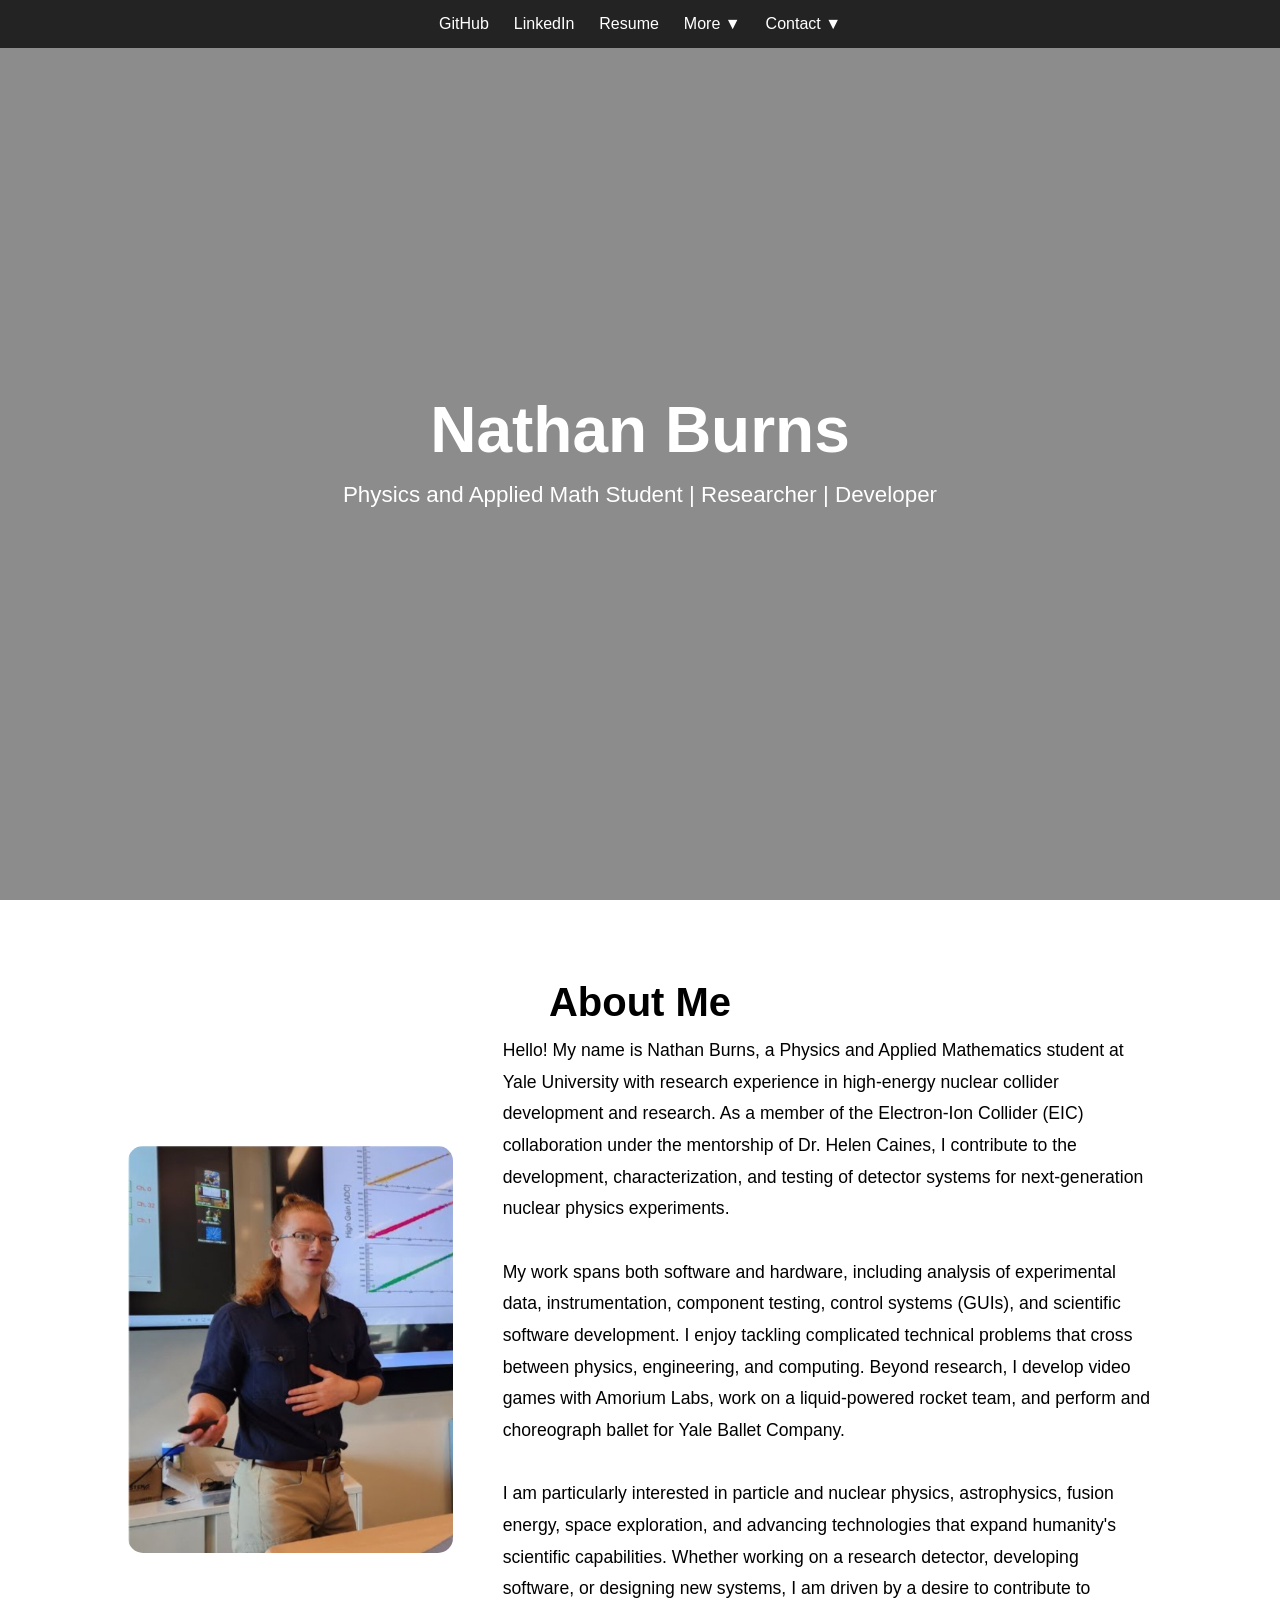
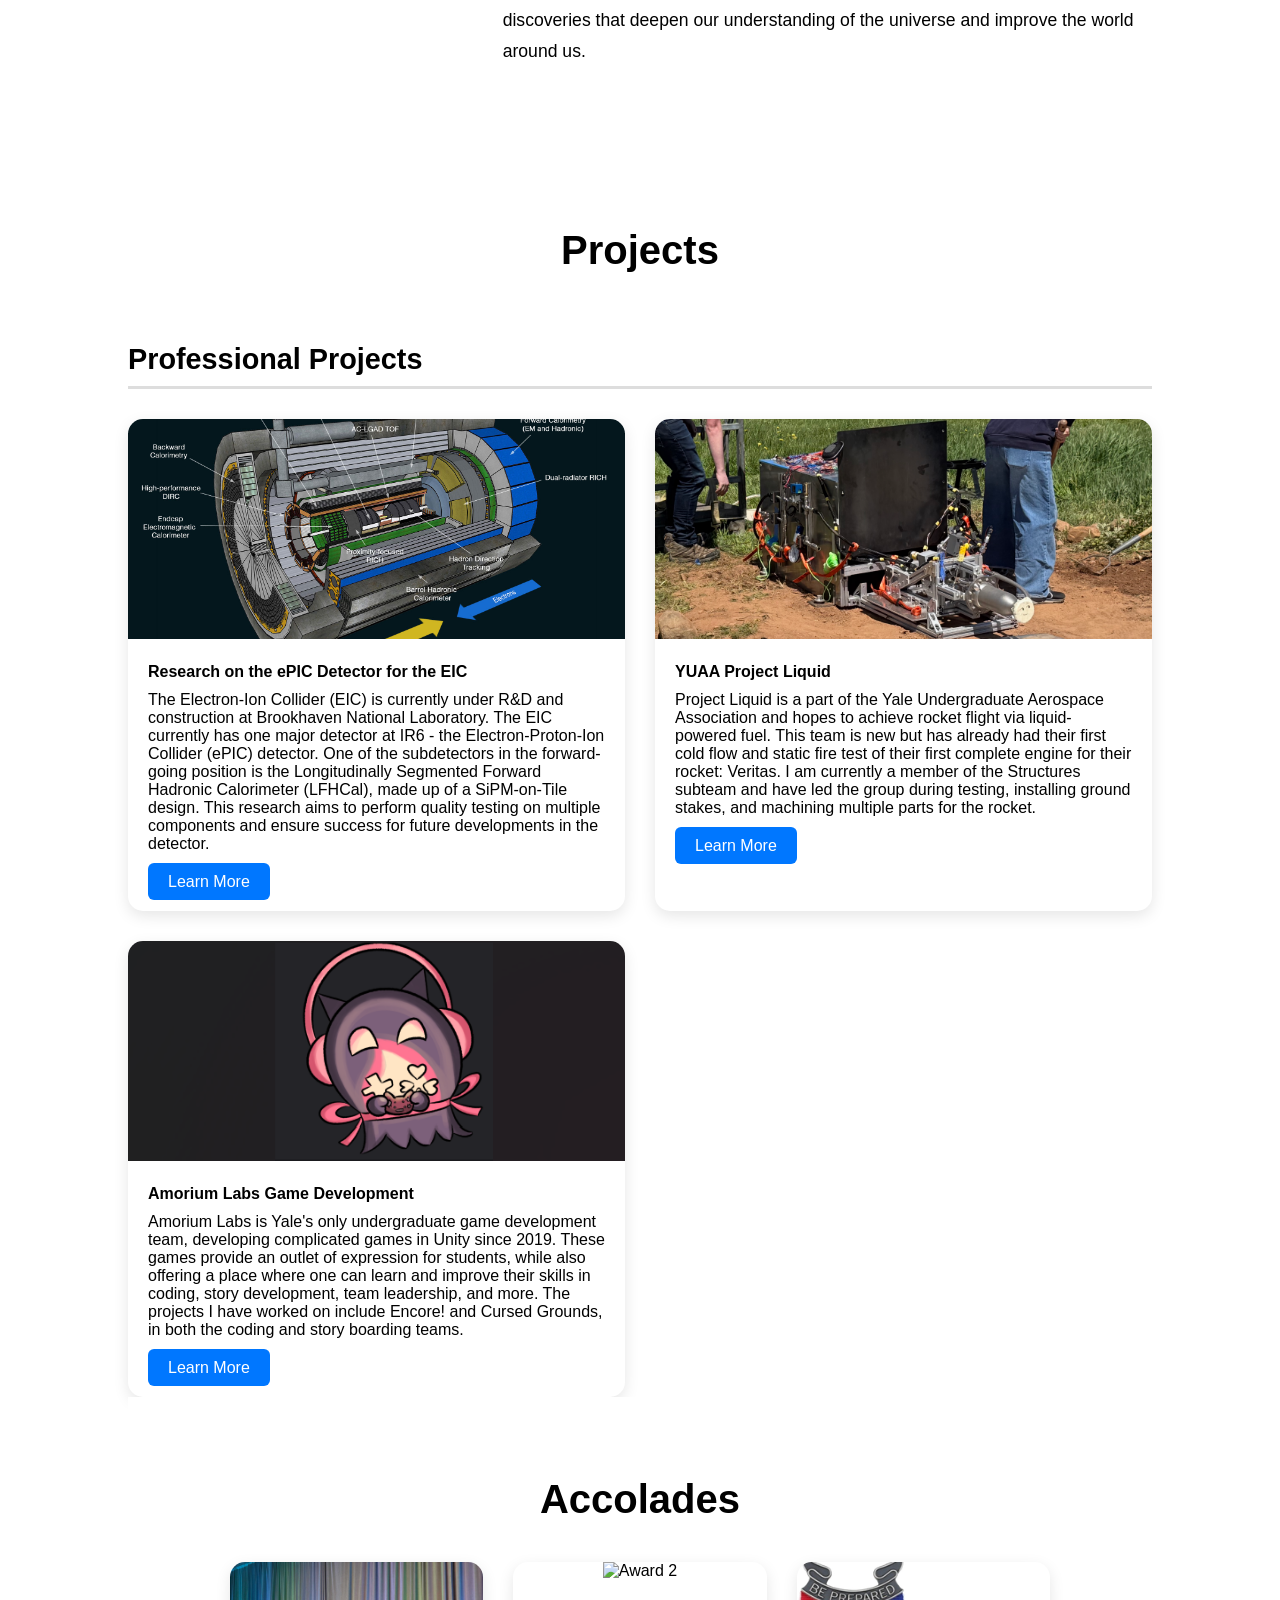
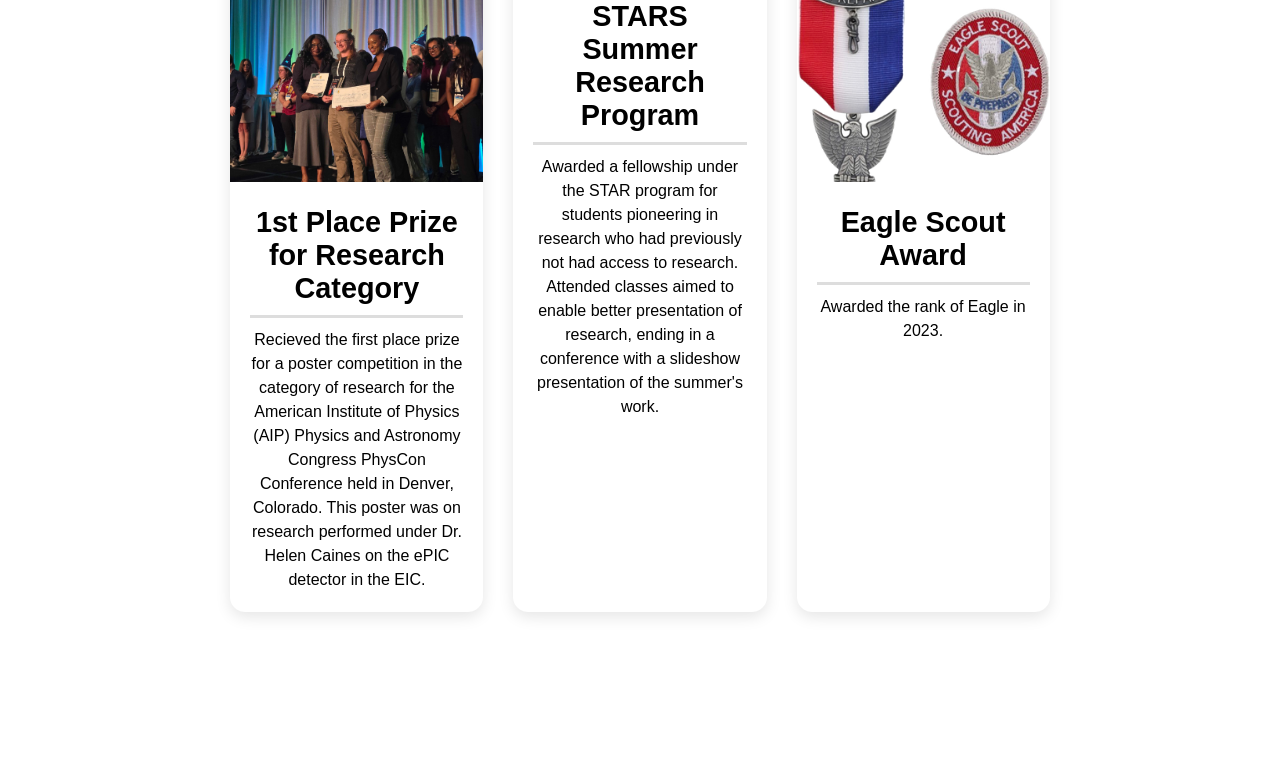
==== commit 17ea5336: "Update index.html" ====
--- a/index.html
+++ b/index.html
@@ -7,309 +7,7 @@
     <title>Nathan Burns | Portfolio</title>
 
 
-<style>
-
-    *{
-        margin:0;
-        padding:0;
-        box-sizing:border-box;
-        font-family:Arial, Helvetica, sans-serif;
-    }
-
-    html{
-        scroll-behavior:smooth;
-    }
-
-    body{
-        background:white;
-        overflow-x:hidden;
-    }
-
-    /* ---------------- HEADER ---------------- */
-
-    header{
-        position:fixed;
-        top:0;
-        width:100%;
-        z-index:1000;
-        background:rgba(0,0,0,0.75);
-        backdrop-filter:blur(8px);
-    }
-
-    nav{
-        display:flex;
-        justify-content:center;
-        align-items:center;
-        gap:25px;
-        padding:15px;
-    }
-
-    nav a,
-    .dropdown-btn{
-        color:white;
-        text-decoration:none;
-        cursor:pointer;
-        font-size:1rem;
-        transition:.3s;
-    }
-
-    nav a:hover,
-    .dropdown-btn:hover{
-        color:#00bfff;
-    }
-
-    /* ---------------- DROPDOWN ---------------- */
-
-    .dropdown{
-        position:relative;
-    }
-
-    .dropdown-content{
-        display:none;
-        position:absolute;
-        top:100%;
-        left:0;
-        min-width:240px;
-        background:white;
-        border-radius:8px;
-        overflow:hidden;
-        box-shadow:0 0 20px rgba(0,0,0,.15);
-    }
-
-    .dropdown:hover .dropdown-content{
-        display:block;
-    }
-
-    .dropdown-content a{
-        color:black;
-        display:block;
-        padding:12px;
-    }
-
-    .dropdown-content a:hover{
-        background:#f2f2f2;
-    }
-
-    .dropdown-header{
-        font-weight:bold;
-        padding:10px;
-        background:#ececec;
-        color:#333;
-    }
-
-    .divider{
-        border-top:1px solid #ddd;
-    }
-
-    /* ---------------- HERO ---------------- */
-
-    .hero{
-        height:100vh;
-        background-image:url("images/Sphenix_Detector.jpeg");
-        background-size:cover;
-        background-position:center;
-        display:flex;
-        justify-content:center;
-        align-items:center;
-        text-align:center;
-        color:white;
-        position:relative;
-    }
-
-    .hero::before{
-        content:"";
-        position:absolute;
-        inset:0;
-        background:rgba(0,0,0,0.45);
-    }
-
-    .hero-content{
-        position:relative;
-        z-index:1;
-    }
-
-    .hero h1{
-        font-size:4rem;
-        margin-bottom:15px;
-    }
-
-    .hero p{
-        font-size:1.4rem;
-    }
-
-    /* ---------------- SECTIONS ---------------- */
-
-    section{
-        padding:100px 10%;
-        background:white;
-    }
-
-    h2{
-        font-size:2.5rem;
-        margin-bottom:40px;
-        text-align:center;
-    }
-
-    /* ---------------- ABOUT ---------------- */
-
-    .about-container{
-        display:flex;
-        gap:50px;
-        align-items:center;
-        flex-wrap:wrap;
-    }
-
-    .about-image{
-        flex:1;
-        min-width:250px;
-    }
-
-    .about-image img{
-        width:100%;
-        border-radius:15px;
-    }
-
-    .about-text{
-        flex:2;
-        min-width:300px;
-        font-size:1.1rem;
-        line-height:1.8;
-    }
-
-    /* ---------------- PROJECTS ---------------- */
-
-    .project-category{
-        margin-top:70px;
-    }
-
-    .project-category h3{
-        margin-bottom:30px;
-        font-size:1.8rem;
-        border-bottom:3px solid #ddd;
-        padding-bottom:10px;
-    }
-
-    .project-grid{
-        display:grid;
-        grid-template-columns:repeat(auto-fit, minmax(350px, 1fr));
-        gap:30px;
-    }
-
-    .project-card{
-        background:white;
-        border-radius:15px;
-        overflow:hidden;
-        box-shadow:0 5px 15px rgba(0,0,0,.1);
-        transition:.3s;
-    }
-
-    .project-card:hover{
-        transform:translateY(-5px);
-    }
-
-    .project-card img{
-        width:100%;
-        height:220px;
-        object-fit:cover;
-    }
-
-    .project-info{
-        padding:20px;
-    }
-
-    .project-info h4{
-        margin-bottom:10px;
-    }
-
-    .project-info p{
-        margin-bottom:20px;
-    }
-
-    .project-btn{
-        background:#0077ff;
-        color:white;
-        text-decoration:none;
-        padding:10px 20px;
-        border-radius:6px;
-    }
-
-    .project-btn:hover{
-        background:#0059bf;
-    }
-
-
-    /* ---------------- ACCOLADES ---------------- */
-
-    .accolades-grid{
-        display:grid;
-        grid-template-columns:repeat(auto-fit, minmax(250px, 1fr));
-        gap:30px;
-        margin-top:40px;
-    }
-    
-    .accolade-card{
-        text-align:center;
-        background:white;
-        border-radius:15px;
-        overflow:hidden;
-        box-shadow:0 5px 15px rgba(0,0,0,.1);
-        transition:.3s;
-    }
-    
-    .accolade-card:hover{
-        transform:translateY(-5px);
-    }
-    
-    .accolade-card img{
-        width:100%;
-        height:220px;
-        object-fit:cover;
-    }
-    
-    .accolade-info{
-        padding:20px;
-    }
-    
-    .accolade-info h3{
-        margin-bottom:10px;
-    }
-    
-    .accolade-info p{
-        line-height:1.5;
-    }
-
-    /* ---------------- ANIMATIONS ---------------- */
-
-    .hidden{
-        opacity:0;
-        transform:translateY(80px);
-        transition:all 1s ease;
-    }
-
-    .show{
-        opacity:1;
-        transform:translateY(0);
-    }
-
-    /* ---------------- MOBILE ---------------- */
-
-    @media(max-width:768px){
-
-        .hero h1{
-            font-size:2.5rem;
-        }
-
-        nav{
-            flex-wrap:wrap;
-        }
-
-        .about-container{
-            flex-direction:column;
-        }
-    }
-
-</style>
-
+<link rel="stylesheet" href="style.css">
 
 </head>
 
@@ -342,19 +40,18 @@
                 ePIC Detector
             </a>
 
-            <a href="projects/fusion.html">
+            <a href="projects/Pliq.html">
                 Project Liquid
             </a>
 
-            <div class="divider"></div>
-
-            <a href="projects/mira.html">
+            <a href="projects/Amorium.html">
                 Amorium Labs
             </a>
-
-            <a href="projects/project2.html">
+<!--
+            <a href="projects/project4.html">
                 Personal Game Development
             </a>
+ -->
             <a href="#accolades">
                 Accolades</a>
 
@@ -401,7 +98,7 @@
 <section id="about" class="hidden">
 
 
-<h2>A Future Scientist</h2>
+<h2>About Me</h2>
 
 <div class="about-container">
 
--- a/style.css
+++ b/style.css
@@ -0,0 +1,403 @@
+    *{
+        margin:0;
+        padding:0;
+        box-sizing:border-box;
+        font-family:Arial, Helvetica, sans-serif;
+    }
+
+    html{
+        scroll-behavior:smooth;
+    }
+
+    body{
+        background:white;
+        overflow-x:hidden;
+    }
+
+    /* ---------------- HEADER ---------------- */
+
+    header{
+        position:fixed;
+        top:0;
+        width:100%;
+        z-index:1000;
+        background:rgba(0,0,0,0.75);
+        backdrop-filter:blur(8px);
+    }
+
+    nav{
+        display:flex;
+        justify-content:center;
+        align-items:center;
+        gap:25px;
+        padding:15px;
+    }
+
+    nav a,
+    .dropdown-btn{
+        color:white;
+        text-decoration:none;
+        cursor:pointer;
+        font-size:1rem;
+        transition:.3s;
+    }
+
+    nav a:hover,
+    .dropdown-btn:hover{
+        color:#00bfff;
+    }
+
+    /* ---------------- DROPDOWN ---------------- */
+
+    .dropdown{
+        position:relative;
+    }
+
+    .dropdown-content{
+        display:none;
+        position:absolute;
+        top:100%;
+        left:0;
+        min-width:240px;
+        background:white;
+        border-radius:8px;
+        overflow:hidden;
+        box-shadow:0 0 20px rgba(0,0,0,.15);
+    }
+
+    .dropdown:hover .dropdown-content{
+        display:block;
+    }
+
+    .dropdown-content a{
+        color:black;
+        display:block;
+        padding:12px;
+    }
+
+    .dropdown-content a:hover{
+        background:#f2f2f2;
+    }
+
+    .dropdown-header{
+        font-weight:bold;
+        padding:10px;
+        background:#ececec;
+        color:#333;
+    }
+
+    .divider{
+        border-top:1px solid #ddd;
+    }
+
+    /* ---------------- HERO ---------------- */
+
+    .hero{
+        height:100vh;
+        background-image:url("images/Sphenix_Detector.jpeg");
+        background-size:cover;
+        background-position:center;
+        display:flex;
+        justify-content:center;
+        align-items:center;
+        text-align:center;
+        color:white;
+        position:relative;
+    }
+
+    .hero::before{
+        content:"";
+        position:absolute;
+        inset:0;
+        background:rgba(0,0,0,0.45);
+    }
+
+    .hero-content{
+        position:relative;
+        z-index:1;
+    }
+
+    .hero h1{
+        font-size:4rem;
+        margin-bottom:15px;
+    }
+
+    .hero p{
+        font-size:1.4rem;
+    }
+
+    /* ---------------- SECTIONS ---------------- */
+
+    section{
+        padding:80px 10%;
+        background:white;
+    }
+
+    h2{
+        font-size:2.5rem;
+        margin-bottom:10px;
+        text-align:center;
+    }
+
+    /* ---------------- ABOUT ---------------- */
+
+    .about-container{
+        display:flex;
+        gap:50px;
+        align-items:center;
+        flex-wrap:wrap;
+    }
+
+    .about-image{
+        flex:1;
+        min-width:250px;
+    }
+
+    .about-image img{
+        width:100%;
+        border-radius:15px;
+    }
+
+    .about-text{
+        flex:2;
+        min-width:300px;
+        font-size:1.1rem;
+        line-height:1.8;
+    }
+
+    /* ---------------- PROJECTS ---------------- */
+
+    .project-category{
+        margin-top:70px;
+    }
+
+    .project-category h3{
+        margin-bottom:30px;
+        font-size:1.8rem;
+        border-bottom:3px solid #ddd;
+        padding-bottom:10px;
+    }
+
+    .project-grid{
+        display:grid;
+        grid-template-columns:repeat(auto-fit, minmax(350px, 1fr));
+        gap:30px;
+    }
+
+    .project-card{
+        background:white;
+        border-radius:15px;
+        overflow:hidden;
+        box-shadow:0 5px 15px rgba(0,0,0,.1);
+        transition:.3s;
+    }
+
+    .project-card:hover{
+        transform:translateY(-5px);
+    }
+
+    .project-card img{
+        width:100%;
+        height:220px;
+        object-fit:cover;
+    }
+
+    .project-info{
+        padding:20px;
+    }
+
+    .project-info h4{
+        margin-bottom:10px;
+    }
+
+    .project-info p{
+        margin-bottom:20px;
+    }
+
+    .project-btn{
+        background:#0077ff;
+        color:white;
+        text-decoration:none;
+        padding:10px 20px;
+        border-radius:6px;
+    }
+
+    .project-btn:hover{
+        background:#0059bf;
+    }
+
+
+    /* ---------------- ACCOLADES ---------------- */
+
+    .accolades-grid{
+        display:grid;
+        grid-template-columns:repeat(auto-fit, minmax(250px, 1fr));
+        gap:30px;
+        margin-top:40px;
+    }
+    
+    .accolade-card{
+        text-align:center;
+        background:white;
+        border-radius:15px;
+        overflow:hidden;
+        box-shadow:0 5px 15px rgba(0,0,0,.1);
+        transition:.3s;
+    }
+    
+    .accolade-card:hover{
+        transform:translateY(-5px);
+    }
+    
+    .accolade-card img{
+        width:100%;
+        height:220px;
+        object-fit:cover;
+    }
+    
+    .accolade-info{
+        padding:20px;
+    }
+    
+    .accolade-info h3{
+        margin-bottom:10px;
+    }
+    
+    .accolade-info p{
+        line-height:1.5;
+    }
+
+    /* ---------------- ANIMATIONS ---------------- */
+
+    .hidden{
+        opacity:0;
+        transform:translateY(80px);
+        transition:all 1s ease;
+    }
+
+    .show{
+        opacity:1;
+        transform:translateY(0);
+    }
+
+    /* ---------------- MOBILE ---------------- */
+
+    @media(max-width:768px){
+
+        .hero h1{
+            font-size:2.5rem;
+        }
+
+        nav{
+            flex-wrap:wrap;
+        }
+      
+
+        .about-container{
+            flex-direction:column;
+        }
+    }
+
+/* ------------------ HEADER ------------------ */
+
+      .page-header{
+      padding-top:120px;
+      padding-bottom:40px;
+      text-align:center;
+      }
+      
+      .page-header h1{   
+      font-size:3rem;
+      margin-bottom:15px;  
+      }
+      
+      .page-header p{      
+      font-size:1.2rem;
+      color:#666;
+      
+      }
+
+
+      /* ---------- INFO BOX ---------- */
+      
+      .info-box{
+      max-width:900px;
+      margin:50px auto;
+      background:#f5f5f5;
+      border-left:5px solid #0077ff;
+      padding:15px;
+      border-radius:10px;
+      }
+      
+      .info-grid{
+      display;
+      grid-template-columns(auto-fit,minmax(220px,1fr));
+      gap:20px;
+      }
+      
+      .info-item h3{
+      margin-bottom:5px;
+      color:#0077ff;
+      font-size:1rem;
+      }
+
+
+   /* ---------- RESEARCH SECTIONS ---------- */
+
+      .research-section{
+      display;
+      align-items;
+      gap:60px;
+      margin:60px 0;
+      flex-wrap;
+      }
+      
+      .research-section.reverse{
+      flex-direction;
+      }
+      
+      .research-text{
+      flex:1;
+      min-width:300px;
+      }
+      
+      .research-image{
+      flex:1;
+      min-width:300px;
+      }
+      
+      .research-image img{
+      width:100%;
+      border-radius:15px;
+      box-shadow:0 5px 20px rgba(0,0,0,.15);
+      }
+      
+      .research-text h2{
+      margin-bottom:20px;
+      }
+
+
+      /*---------- DOWNLOADS ---------- */
+      
+      .downloads{
+      text-align;
+      }
+      
+      .download-buttons{
+      margin-top:30px;
+      display;
+      justify-content;
+      gap:20px;
+      flex-wrap;
+      }
+      
+      .download-btn{
+      background:#0077ff;
+      color;
+      text-decoration;
+      padding:15px 25px;
+      border-radius:8px;
+      transition:.3s;
+      }
+      
+      .download-btn
